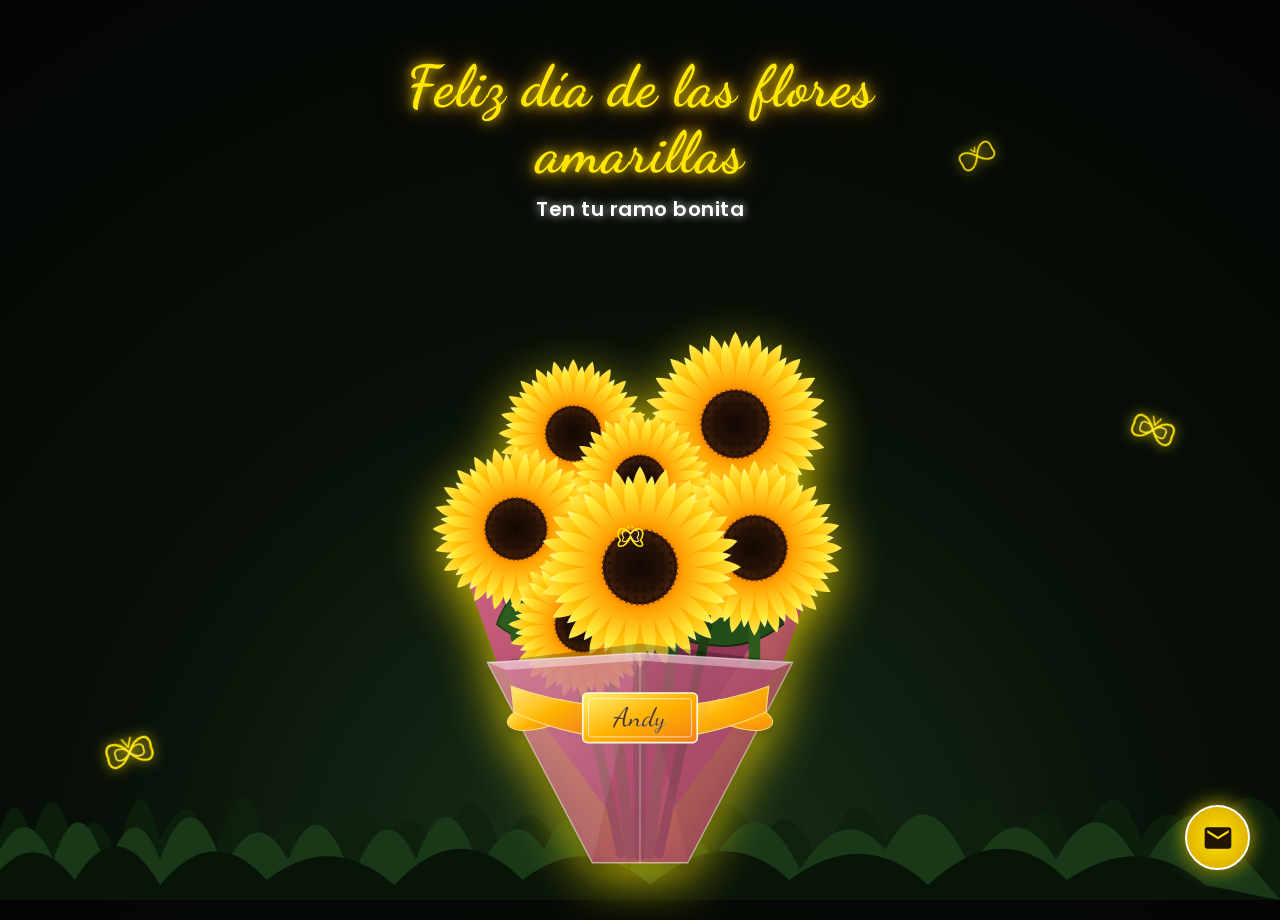
==== index.html @ 024194d2 "Add files via upload" ====
<!DOCTYPE html>
<html lang="es">
<head>
    <meta charset="UTF-8">
    <meta name="viewport" content="width=device-width, initial-scale=1.0">
    <title>Feliz Día de las Flores Amarillas</title>
    <!-- Fonts -->
    <link rel="preconnect" href="https://fonts.googleapis.com">
    <link rel="preconnect" href="https://fonts.gstatic.com" crossorigin>
    <link href="https://fonts.googleapis.com/css2?family=Dancing+Script:wght@700&family=Poppins:wght@400;600;700&display=swap" rel="stylesheet">
    
    <style>
        * {
            margin: 0;
            padding: 0;
            box-sizing: border-box;
        }

        body {
            background: radial-gradient(circle at 50% 100%, #1a331a 0%, #081008 50%, #030503 100%);
            color: white;
            font-family: 'Poppins', sans-serif;
            height: 100vh;
            width: 100vw;
            overflow: hidden;
            display: flex;
            flex-direction: column;
            align-items: center;
            position: relative;
        }

        #stars-container {
            position: absolute;
            top: 0;
            left: 0;
            width: 100%;
            height: 100%;
            z-index: 0;
            pointer-events: none;
        }

        .star {
            position: absolute;
            background-color: #fffbcf;
            border-radius: 50%;
            opacity: 0;
            animation: twinkle var(--duration) ease-in-out infinite;
            animation-delay: var(--delay);
        }

        @keyframes twinkle {
            0%, 100% { opacity: 0; transform: scale(0.4); }
            50% { opacity: 0.9; transform: scale(1.3); box-shadow: 0 0 8px #ffee55; }
        }

        .text-container {
            z-index: 20;
            text-align: center;
            margin-top: 6vh;
            pointer-events: none;
            animation: fadeInDown 1.5s cubic-bezier(0.16, 1, 0.3, 1) forwards;
        }

        .main-title {
            font-family: 'Dancing Script', cursive;
            font-size: 3.6rem;
            color: #ffe600;
            text-shadow: 
                0 0 10px rgba(255, 230, 0, 0.8),
                0 0 20px rgba(255, 193, 7, 0.6),
                0 0 35px rgba(255, 152, 0, 0.5);
            line-height: 1.15;
            margin-bottom: 8px;
            letter-spacing: 1px;
        }

        .subtitle {
            font-size: 1.25rem;
            color: #ffffff;
            font-weight: 600;
            letter-spacing: 0.5px;
            text-shadow: 0 0 8px rgba(255, 255, 255, 0.8), 0 2px 4px rgba(0, 0, 0, 0.8);
        }

        @keyframes fadeInDown {
            from { opacity: 0; transform: translateY(-30px); }
            to { opacity: 1; transform: translateY(0); }
        }

        /* Contenedor que hace emerger el ramo desde abajo */
        .bouquet-emergence-wrapper {
            position: absolute;
            bottom: -20px;
            left: 50%;
            transform: translateX(-50%) translateY(100%);
            z-index: 10;
            animation: growFromBottom 2.2s cubic-bezier(0.17, 0.89, 0.32, 1.1) 0.3s forwards;
            transform-origin: bottom center;
        }

        /* Contenedor interno que aplica el movimiento oscilante de viento */
        .bouquet-sway-wrapper {
            transform-origin: bottom center;
            animation: swayMotion 4.5s ease-in-out infinite alternate;
            animation-delay: 2.5s;
        }

        @keyframes growFromBottom {
            0% {
                transform: translateX(-50%) translateY(110%) scale(0.6);
                opacity: 0;
            }
            100% {
                transform: translateX(-50%) translateY(0) scale(1);
                opacity: 1;
            }
        }

        @keyframes swayMotion {
            0% { transform: rotate(-3.5deg) translateX(-5px); }
            50% { transform: rotate(1deg); }
            100% { transform: rotate(3.5deg) translateX(5px); }
        }

        .bouquet-svg {
            width: 480px;
            height: 620px;
            max-width: 95vw;
            max-height: 70vh;
            display: block;
            filter: drop-shadow(0 15px 25px rgba(255, 230, 0, 0.8));
        }

        .butterfly-glow {
            position: absolute;
            z-index: 15;
            pointer-events: none;
            filter: drop-shadow(0 0 6px #ffe600);
            animation: floatButterfly 5s ease-in-out infinite alternate;
        }

        .butterfly-left-bottom {
            bottom: 120px;
            left: 8vw;
            width: 55px;
            height: 55px;
            transform: rotate(-15deg);
        }

        .butterfly-right-middle {
            top: 45%;
            right: 8vw;
            width: 50px;
            height: 50px;
            transform: rotate(20deg);
            animation-delay: -2s;
        }

        .butterfly-top-right {
            top: 15%;
            right: 22vw;
            width: 42px;
            height: 42px;
            transform: rotate(-30deg);
            animation-delay: -3.5s;
        }

        @keyframes floatButterfly {
            0% { transform: translateY(0) rotate(-10deg) scale(1); }
            100% { transform: translateY(-18px) rotate(10deg) scale(1.08); }
        }

        .grass-container {
            position: absolute;
            bottom: 0;
            left: 0;
            width: 100%;
            height: 180px;
            z-index: 2;
            pointer-events: none;
        }

        .action-btn-container {
            position: absolute;
            bottom: 30px;
            right: 30px;
            z-index: 30;
        }

        .envelope-btn {
            width: 65px;
            height: 65px;
            border-radius: 50%;
            background: radial-gradient(circle, #ffe600 0%, #d4a000 100%);
            border: 2px solid #ffffff;
            box-shadow: 0 0 20px rgba(255, 230, 0, 0.8), 0 4px 10px rgba(0,0,0,0.5);
            display: flex;
            align-items: center;
            justify-content: center;
            cursor: pointer;
            transition: all 0.3s cubic-bezier(0.175, 0.885, 0.32, 1.275);
            outline: none;
        }

        .envelope-btn:hover {
            transform: scale(1.12) rotate(5deg);
            box-shadow: 0 0 30px rgba(255, 230, 0, 1), 0 6px 15px rgba(0,0,0,0.6);
        }

        .envelope-btn svg {
            width: 32px;
            height: 32px;
            fill: #221500;
        }

        /* Cinta frontal del ramo */
        #front-wrapper {
            filter: drop-shadow(0 5px 5px rgba(0, 0, 0, 0.22));
        }

        .modal-overlay {
            position: fixed;
            top: 0;
            left: 0;
            width: 100vw;
            height: 100vh;
            background: rgba(0, 0, 0, 0.75);
            backdrop-filter: blur(5px);
            z-index: 100;
            display: flex;
            align-items: center;
            justify-content: center;
            opacity: 0;
            pointer-events: none;
            transition: opacity 0.4s ease;
        }

        .modal-overlay.active {
            opacity: 1;
            pointer-events: auto;
        }

        .modal-card {
            background: linear-gradient(135deg, #1f2d1f 0%, #0d170d 100%);
            border: 2px solid #ffe600;
            border-radius: 20px;
            padding: 30px;
            max-width: 88vw;
            width: 380px;
            text-align: center;
            box-shadow: 0 0 30px rgba(255, 230, 0, 0.4);
            transform: scale(0.8);
            transition: transform 0.4s cubic-bezier(0.175, 0.885, 0.32, 1.275);
        }

        .modal-overlay.active .modal-card {
            transform: scale(1);
        }

        .modal-card h2 {
            font-family: 'Dancing Script', cursive;
            color: #ffe600;
            font-size: 2.2rem;
            margin-bottom: 12px;
        }

        .modal-card p {
            color: #f0f0f0;
            font-size: 0.95rem;
            line-height: 1.6;
            margin-bottom: 20px;
        }

        .modal-close-btn {
            background: #ffe600;
            color: #1a1a00;
            border: none;
            padding: 10px 24px;
            font-weight: 700;
            border-radius: 25px;
            cursor: pointer;
            font-family: 'Poppins', sans-serif;
            transition: background 0.2s;
        }

        .modal-close-btn:hover {
            background: #fff;
        }

        /* Adaptación a pantallas pequeñas */
        @media (max-width: 480px) {
            .main-title { font-size: 2.7rem; }
            .subtitle { font-size: 1.05rem; }
            .bouquet-svg { width: 360px; height: 500px; }
            .action-btn-container { bottom: 20px; right: 20px; }
            #front-wrapper text { font-size: 26px; }
            .envelope-btn { width: 55px; height: 55px; }
            .envelope-btn svg { width: 26px; height: 26px; }
        }
    </style>
</head>
<body>

    <!-- Fondo de Estrellas -->
    <div id="stars-container"></div>

    <!-- Título Principal -->
    <div class="text-container">
        <h1 class="main-title">Feliz día de las flores<br>amarillas</h1>
        <p class="subtitle">Ten tu ramo bonita</p>
    </div>

    <!-- Mariposas flotantes en pantalla -->
    <svg class="butterfly-glow butterfly-left-bottom" viewBox="0 0 50 50">
        <path d="M25 25 C15 10 2 12 5 25 C2 38 15 40 25 25 C35 10 48 12 45 25 C48 38 35 40 25 25 Z" fill="none" stroke="#ffe600" stroke-width="2"/>
        <path d="M25 25 C20 18 10 18 12 25 C10 32 20 32 25 25 C30 18 40 18 38 25 C40 32 30 32 25 25 Z" fill="none" stroke="#ffeb3b" stroke-width="1.5"/>
        <line x1="25" y1="20" x2="21" y2="12" stroke="#ffe600" stroke-width="1.5" stroke-linecap="round"/>
        <line x1="25" y1="20" x2="29" y2="12" stroke="#ffe600" stroke-width="1.5" stroke-linecap="round"/>
    </svg>

    <svg class="butterfly-glow butterfly-right-middle" viewBox="0 0 50 50">
        <path d="M25 25 C15 10 2 12 5 25 C2 38 15 40 25 25 C35 10 48 12 45 25 C48 38 35 40 25 25 Z" fill="none" stroke="#ffe600" stroke-width="2"/>
        <path d="M25 25 C20 18 10 18 12 25 C10 32 20 32 25 25 C30 18 40 18 38 25 C40 32 30 32 25 25 Z" fill="none" stroke="#ffeb3b" stroke-width="1.5"/>
        <line x1="25" y1="20" x2="21" y2="12" stroke="#ffe600" stroke-width="1.5" stroke-linecap="round"/>
        <line x1="25" y1="20" x2="29" y2="12" stroke="#ffe600" stroke-width="1.5" stroke-linecap="round"/>
    </svg>

    <svg class="butterfly-glow butterfly-top-right" viewBox="0 0 50 50">
        <path d="M25 25 C15 10 2 12 5 25 C2 38 15 40 25 25 C35 10 48 12 45 25 C48 38 35 40 25 25 Z" fill="none" stroke="#ffe600" stroke-width="2"/>
        <line x1="25" y1="20" x2="22" y2="14" stroke="#ffe600" stroke-width="1.5"/>
        <line x1="25" y1="20" x2="28" y2="14" stroke="#ffe600" stroke-width="1.5"/>
    </svg>

    <!-- Pasto/Césped en la base inferior -->
    <div class="grass-container">
        <svg width="100%" height="100%" viewBox="0 0 1200 180" preserveAspectRatio="none">
            <path d="M0,180 L0,110 Q15,60 30,120 Q50,40 70,130 Q90,70 110,140 Q130,30 150,120 Q180,50 200,140 Q230,20 250,130 Q280,60 300,150 Q330,40 360,120 Q390,70 410,140 Q440,30 470,130 Q500,50 530,150 Q560,20 590,120 Q620,60 650,140 Q680,30 710,130 Q740,60 770,150 Q800,40 830,120 Q860,70 890,140 Q920,20 950,130 Q980,50 1010,140 Q1040,30 1070,120 Q1100,60 1130,140 Q1160,40 1200,100 L1200,180 Z" fill="#0d210d" opacity="0.8"/>
            <path d="M0,180 L0,130 Q25,80 50,140 Q75,60 100,150 Q125,70 150,140 Q180,50 210,150 Q240,80 270,140 Q300,60 330,160 Q360,70 390,140 Q420,50 450,150 Q480,80 510,130 Q550,40 590,150 Q630,70 670,140 Q710,60 750,150 Q790,80 830,130 Q870,50 910,150 Q950,70 990,140 Q1030,60 1070,150 Q1120,50 1160,130 L1200,180 Z" fill="#183818"/>
            <path d="M0,180 L0,150 Q35,110 70,160 Q110,90 150,165 Q200,100 250,160 Q310,110 370,165 Q430,95 490,160 Q550,110 610,165 Q680,100 740,160 Q810,105 870,165 Q940,95 1000,160 Q1070,110 1130,165 L1200,180 Z" fill="#091409"/>
        </svg>
    </div>

    <!-- Ramo de Flores Principal -->
    <div class="bouquet-emergence-wrapper">
        <div class="bouquet-sway-wrapper">
            <svg class="bouquet-svg" viewBox="0 0 500 650">
                <defs>
                    <!-- Gradiente para Pétalos de Girasol -->
                    <linearGradient id="petalGrad1" x1="0%" y1="100%" x2="0%" y2="0%">
                        <stop offset="0%" stop-color="#E66100"/>
                        <stop offset="25%" stop-color="#FF8C00"/>
                        <stop offset="65%" stop-color="#FFC107"/>
                        <stop offset="100%" stop-color="#FFEE55"/>
                    </linearGradient>

                    <linearGradient id="petalGrad2" x1="0%" y1="100%" x2="0%" y2="0%">
                        <stop offset="0%" stop-color="#D84315"/>
                        <stop offset="30%" stop-color="#FFA000"/>
                        <stop offset="85%" stop-color="#FFEB3B"/>
                        <stop offset="100%" stop-color="#FFF59D"/>
                    </linearGradient>

                    <!-- Textura/Gradiente del Centro Oscuro -->
                    <radialGradient id="centerGrad" cx="50%" cy="50%" r="50%">
                        <stop offset="0%" stop-color="#120803"/>
                        <stop offset="65%" stop-color="#261206"/>
                        <stop offset="88%" stop-color="#3d1e0a"/>
                        <stop offset="100%" stop-color="#1f0d04"/>
                    </radialGradient>

                    <!-- Patrón de puntos concéntricos para el centro del Girasol -->
                    <pattern id="centerPattern" x="0" y="0" width="8" height="8" patternUnits="userSpaceOnUse">
                        <circle cx="4" cy="4" r="1.5" fill="#0a0401" opacity="0.8"/>
                        <circle cx="4" cy="4" r="0.7" fill="#5c3317" opacity="0.6"/>
                    </pattern>

                    <!-- Gradiente de Papel Rosado Trasero -->
                    <linearGradient id="backPaperGrad" x1="0%" y1="0%" x2="100%" y2="100%">
                        <stop offset="0%" stop-color="#d6688d"/>
                        <stop offset="50%" stop-color="#b84d72"/>
                        <stop offset="100%" stop-color="#8a3050"/>
                    </linearGradient>

                    <!-- Gradiente de Envoltorio Cristalino Rosado Transparente -->
                    <linearGradient id="frontGlassGrad" x1="0%" y1="0%" x2="100%" y2="100%">
                        <stop offset="0%" stop-color="rgba(240, 140, 170, 0.72)"/>
                        <stop offset="50%" stop-color="rgba(220, 100, 140, 0.65)"/>
                        <stop offset="100%" stop-color="rgba(190, 70, 110, 0.78)"/>
                    </linearGradient>

                    <!-- Gradiente Dorado para Adornos -->
                    <linearGradient id="goldGrad" x1="0%" y1="0%" x2="100%" y2="100%">
                        <stop offset="0%" stop-color="#FFF176"/>
                        <stop offset="50%" stop-color="#FFB300"/>
                        <stop offset="100%" stop-color="#F57F17"/>
                    </linearGradient>

                    <!-- DEFINICIÓN DE UN GIRASOL COMPLETO -->
                    <g id="sunflower-single">
                        <!-- Tallo verde base -->
                        <path d="M0,0 L0,120" stroke="#2e5a1c" stroke-width="12" stroke-linecap="round"/>
                        
                        <!-- Capa 1: Pétalos Traseros (Naranja/Amarillo) -->
                        <g>
                            <!-- 24 Pétalos puntiagudos exteriores -->
                            <path d="M0,-22 C-9,-40 -12,-75 0,-92 C12,-75 9,-40 0,-22 Z" fill="url(#petalGrad1)"/>
                            <path d="M0,-22 C-9,-40 -12,-75 0,-92 C12,-75 9,-40 0,-22 Z" fill="url(#petalGrad1)" transform="rotate(15)"/>
                            <path d="M0,-22 C-9,-40 -12,-75 0,-92 C12,-75 9,-40 0,-22 Z" fill="url(#petalGrad1)" transform="rotate(30)"/>
                            <path d="M0,-22 C-9,-40 -12,-75 0,-92 C12,-75 9,-40 0,-22 Z" fill="url(#petalGrad1)" transform="rotate(45)"/>
                            <path d="M0,-22 C-9,-40 -12,-75 0,-92 C12,-75 9,-40 0,-22 Z" fill="url(#petalGrad1)" transform="rotate(60)"/>
                            <path d="M0,-22 C-9,-40 -12,-75 0,-92 C12,-75 9,-40 0,-22 Z" fill="url(#petalGrad1)" transform="rotate(75)"/>
                            <path d="M0,-22 C-9,-40 -12,-75 0,-92 C12,-75 9,-40 0,-22 Z" fill="url(#petalGrad1)" transform="rotate(90)"/>
                            <path d="M0,-22 C-9,-40 -12,-75 0,-92 C12,-75 9,-40 0,-22 Z" fill="url(#petalGrad1)" transform="rotate(105)"/>
                            <path d="M0,-22 C-9,-40 -12,-75 0,-92 C12,-75 9,-40 0,-22 Z" fill="url(#petalGrad1)" transform="rotate(120)"/>
                            <path d="M0,-22 C-9,-40 -12,-75 0,-92 C12,-75 9,-40 0,-22 Z" fill="url(#petalGrad1)" transform="rotate(135)"/>
                            <path d="M0,-22 C-9,-40 -12,-75 0,-92 C12,-75 9,-40 0,-22 Z" fill="url(#petalGrad1)" transform="rotate(150)"/>
                            <path d="M0,-22 C-9,-40 -12,-75 0,-92 C12,-75 9,-40 0,-22 Z" fill="url(#petalGrad1)" transform="rotate(165)"/>
                            <path d="M0,-22 C-9,-40 -12,-75 0,-92 C12,-75 9,-40 0,-22 Z" fill="url(#petalGrad1)" transform="rotate(180)"/>
                            <path d="M0,-22 C-9,-40 -12,-75 0,-92 C12,-75 9,-40 0,-22 Z" fill="url(#petalGrad1)" transform="rotate(195)"/>
                            <path d="M0,-22 C-9,-40 -12,-75 0,-92 C12,-75 9,-40 0,-22 Z" fill="url(#petalGrad1)" transform="rotate(210)"/>
                            <path d="M0,-22 C-9,-40 -12,-75 0,-92 C12,-75 9,-40 0,-22 Z" fill="url(#petalGrad1)" transform="rotate(225)"/>
                            <path d="M0,-22 C-9,-40 -12,-75 0,-92 C12,-75 9,-40 0,-22 Z" fill="url(#petalGrad1)" transform="rotate(240)"/>
                            <path d="M0,-22 C-9,-40 -12,-75 0,-92 C12,-75 9,-40 0,-22 Z" fill="url(#petalGrad1)" transform="rotate(255)"/>
                            <path d="M0,-22 C-9,-40 -12,-75 0,-92 C12,-75 9,-40 0,-22 Z" fill="url(#petalGrad1)" transform="rotate(270)"/>
                            <path d="M0,-22 C-9,-40 -12,-75 0,-92 C12,-75 9,-40 0,-22 Z" fill="url(#petalGrad1)" transform="rotate(285)"/>
                            <path d="M0,-22 C-9,-40 -12,-75 0,-92 C12,-75 9,-40 0,-22 Z" fill="url(#petalGrad1)" transform="rotate(300)"/>
                            <path d="M0,-22 C-9,-40 -12,-75 0,-92 C12,-75 9,-40 0,-22 Z" fill="url(#petalGrad1)" transform="rotate(315)"/>
                            <path d="M0,-22 C-9,-40 -12,-75 0,-92 C12,-75 9,-40 0,-22 Z" fill="url(#petalGrad1)" transform="rotate(330)"/>
                            <path d="M0,-22 C-9,-40 -12,-75 0,-92 C12,-75 9,-40 0,-22 Z" fill="url(#petalGrad1)" transform="rotate(345)"/>
                        </g>

                        <!-- Capa 2: Pétalos Delanteros Intercalados (Amarillo más brillante) -->
                        <g>
                            <path d="M0,-20 C-7,-35 -10,-68 0,-84 C10,-68 7,-35 0,-20 Z" fill="url(#petalGrad2)" transform="rotate(7.5)"/>
                            <path d="M0,-20 C-7,-35 -10,-68 0,-84 C10,-68 7,-35 0,-20 Z" fill="url(#petalGrad2)" transform="rotate(22.5)"/>
                            <path d="M0,-20 C-7,-35 -10,-68 0,-84 C10,-68 7,-35 0,-20 Z" fill="url(#petalGrad2)" transform="rotate(37.5)"/>
                            <path d="M0,-20 C-7,-35 -10,-68 0,-84 C10,-68 7,-35 0,-20 Z" fill="url(#petalGrad2)" transform="rotate(52.5)"/>
                            <path d="M0,-20 C-7,-35 -10,-68 0,-84 C10,-68 7,-35 0,-20 Z" fill="url(#petalGrad2)" transform="rotate(67.5)"/>
                            <path d="M0,-20 C-7,-35 -10,-68 0,-84 C10,-68 7,-35 0,-20 Z" fill="url(#petalGrad2)" transform="rotate(82.5)"/>
                            <path d="M0,-20 C-7,-35 -10,-68 0,-84 C10,-68 7,-35 0,-20 Z" fill="url(#petalGrad2)" transform="rotate(97.5)"/>
                            <path d="M0,-20 C-7,-35 -10,-68 0,-84 C10,-68 7,-35 0,-20 Z" fill="url(#petalGrad2)" transform="rotate(112.5)"/>
                            <path d="M0,-20 C-7,-35 -10,-68 0,-84 C10,-68 7,-35 0,-20 Z" fill="url(#petalGrad2)" transform="rotate(127.5)"/>
                            <path d="M0,-20 C-7,-35 -10,-68 0,-84 C10,-68 7,-35 0,-20 Z" fill="url(#petalGrad2)" transform="rotate(142.5)"/>
                            <path d="M0,-20 C-7,-35 -10,-68 0,-84 C10,-68 7,-35 0,-20 Z" fill="url(#petalGrad2)" transform="rotate(157.5)"/>
                            <path d="M0,-20 C-7,-35 -10,-68 0,-84 C10,-68 7,-35 0,-20 Z" fill="url(#petalGrad2)" transform="rotate(172.5)"/>
                            <path d="M0,-20 C-7,-35 -10,-68 0,-84 C10,-68 7,-35 0,-20 Z" fill="url(#petalGrad2)" transform="rotate(187.5)"/>
                            <path d="M0,-20 C-7,-35 -10,-68 0,-84 C10,-68 7,-35 0,-20 Z" fill="url(#petalGrad2)" transform="rotate(202.5)"/>
                            <path d="M0,-20 C-7,-35 -10,-68 0,-84 C10,-68 7,-35 0,-20 Z" fill="url(#petalGrad2)" transform="rotate(217.5)"/>
                            <path d="M0,-20 C-7,-35 -10,-68 0,-84 C10,-68 7,-35 0,-20 Z" fill="url(#petalGrad2)" transform="rotate(232.5)"/>
                            <path d="M0,-20 C-7,-35 -10,-68 0,-84 C10,-68 7,-35 0,-20 Z" fill="url(#petalGrad2)" transform="rotate(247.5)"/>
                            <path d="M0,-20 C-7,-35 -10,-68 0,-84 C10,-68 7,-35 0,-20 Z" fill="url(#petalGrad2)" transform="rotate(262.5)"/>
                            <path d="M0,-20 C-7,-35 -10,-68 0,-84 C10,-68 7,-35 0,-20 Z" fill="url(#petalGrad2)" transform="rotate(277.5)"/>
                            <path d="M0,-20 C-7,-35 -10,-68 0,-84 C10,-68 7,-35 0,-20 Z" fill="url(#petalGrad2)" transform="rotate(292.5)"/>
                            <path d="M0,-20 C-7,-35 -10,-68 0,-84 C10,-68 7,-35 0,-20 Z" fill="url(#petalGrad2)" transform="rotate(307.5)"/>
                            <path d="M0,-20 C-7,-35 -10,-68 0,-84 C10,-68 7,-35 0,-20 Z" fill="url(#petalGrad2)" transform="rotate(322.5)"/>
                            <path d="M0,-20 C-7,-35 -10,-68 0,-84 C10,-68 7,-35 0,-20 Z" fill="url(#petalGrad2)" transform="rotate(337.5)"/>
                            <path d="M0,-20 C-7,-35 -10,-68 0,-84 C10,-68 7,-35 0,-20 Z" fill="url(#petalGrad2)" transform="rotate(352.5)"/>
                        </g>

                        <!-- Capa 3: Centro Oscuro del Girasol -->
                        <circle cx="0" cy="0" r="34" fill="url(#centerGrad)"/>
                        <circle cx="0" cy="0" r="33" fill="url(#centerPattern)"/>
                        <circle cx="0" cy="0" r="34" fill="none" stroke="#5c2e0b" stroke-width="2" stroke-dasharray="2,3"/>
                    </g>
                </defs>

                <!-- 1. PAPEL DE ENVOLTORIO TRASERO (Puntas Rosa/Púrpura) -->
                <g id="back-paper">
                    <polygon points="250,220 50,240 100,380 250,580" fill="url(#backPaperGrad)" opacity="0.95"/>
                    <polygon points="250,220 450,240 400,380 250,580" fill="url(#backPaperGrad)" opacity="0.85"/>
                    <polygon points="250,180 150,150 70,260 250,550" fill="#a84467"/>
                    <polygon points="250,180 350,150 430,260 250,550" fill="#943757"/>
                </g>

                <!-- 2. TALLOS VERDES VISIBLES Detrás de las Flores -->
                <g id="stems-and-leaves">
                    <!-- Hojas verdes grandes -->
                    <path d="M180,320 Q120,280 100,340 Q150,380 220,350 Z" fill="#2d5e20" stroke="#1d4213" stroke-width="2"/>
                    <path d="M320,320 Q380,280 400,340 Q350,380 280,350 Z" fill="#244d1a" stroke="#132e0e" stroke-width="2"/>
                    <path d="M250,280 Q180,220 150,280 Q210,320 250,310 Z" fill="#387029"/>
                    <path d="M250,280 Q320,220 350,280 Q290,320 250,310 Z" fill="#2f6122"/>

                    <!-- Tallos agrupados que bajan -->
                    <path d="M160,250 L230,580" stroke="#2a521a" stroke-width="10" stroke-linecap="round"/>
                    <path d="M200,220 L240,580" stroke="#366623" stroke-width="12" stroke-linecap="round"/>
                    <path d="M250,200 L250,580" stroke="#234515" stroke-width="14" stroke-linecap="round"/>
                    <path d="M300,220 L260,580" stroke="#366623" stroke-width="12" stroke-linecap="round"/>
                    <path d="M340,250 L270,580" stroke="#1e3d12" stroke-width="10" stroke-linecap="round"/>
                </g>

                <!-- 3. GRUPO DE GIRASOLES (Posiciones exactas según imagen de referencia) -->
                <g id="sunflowers-group">
                    <!-- Girasol Superior Izquierda -->
                    <use href="#sunflower-single" x="180" y="140" transform="scale(0.85)" transform-origin="180 140"/>
                    
                    <!-- Girasol Superior Derecha (Grande) -->
                    <use href="#sunflower-single" x="350" y="130" transform="scale(1.05)" transform-origin="350 130"/>

                    <!-- Girasol Medio Izquierda -->
                    <use href="#sunflower-single" x="120" y="240" transform="scale(0.95)" transform-origin="120 240"/>

                    <!-- Girasol Centro Fondo -->
                    <use href="#sunflower-single" x="250" y="190" transform="scale(0.8)" transform-origin="250 190"/>

                    <!-- Girasol Medio Derecha -->
                    <use href="#sunflower-single" x="370" y="260" transform="scale(1.0)" transform-origin="370 260"/>

                    <!-- Girasol Inferior Izquierda -->
                    <use href="#sunflower-single" x="190" y="340" transform="scale(0.85)" transform-origin="190 340"/>

                    <!-- Girasol PRINCIPAL CENTRO (Destacado en primer plano) -->
                    <g id="center-main-sunflower">
                        <use href="#sunflower-single" x="250" y="280" transform="scale(1.15)" transform-origin="250 280"/>
                        
                        <!-- Mini Mariposa Amarilla posada sobre el girasol central -->
                        <g transform="translate(240, 245) scale(0.7)">
                            <path d="M0,0 C-12,-15 -25,-5 -15,10 C-25,20 -10,25 0,5 C10,25 25,20 15,10 C25,-5 12,-15 0,0 Z" fill="none" stroke="#ffe600" stroke-width="2.5"/>
                            <path d="M0,0 C-8,-10 -16,-3 -10,6 C-16,13 -6,16 0,3 C6,16 16,13 10,6 C16,-3 8,-10 0,0 Z" fill="none" stroke="#fff176" stroke-width="1.5"/>
                            <circle cx="-3" cy="-10" r="1.5" fill="#ffe600"/>
                            <circle cx="3" cy="-10" r="1.5" fill="#ffe600"/>
                        </g>
                    </g>
                </g>

                <!-- 4. ENVOLTORIO FRONTAL SEMI-TRANSPARENTE (Estilo Diamante Rosa Cristal) -->
                <g id="front-wrapper">
                    <!-- Sombra ligera bajo el envoltorio -->
                    <polygon points="250,360 410,380 300,590 200,590 90,380" fill="rgba(0,0,0,0.25)"/>

                    <!-- Polígono Rosa Transparente Principal -->
                    <polygon points="250,370 410,380 300,590 200,590 90,380" 
                             fill="url(#frontGlassGrad)" 
                             stroke="rgba(255, 255, 255, 0.5)" 
                             stroke-width="1.5"/>

                    <!-- Pliegues / Facetas geométricas cristalinas -->
                    <polygon points="250,370 90,380 200,590" fill="rgba(255, 255, 255, 0.08)"/>
                    <polygon points="250,370 410,380 300,590" fill="rgba(0, 0, 0, 0.06)"/>
                    <line x1="250" y1="370" x2="250" y2="590" stroke="rgba(255,255,255,0.3)" stroke-width="1.5"/>

                    <!-- Brillo de borde superior -->
                    <polygon points="90,380 250,370 410,380 390,388 250,378 110,388" fill="rgba(255, 255, 255, 0.4)"/>

                    <!-- Aletas/Pestañas Doradas Laterales (Como en la imagen de referencia) -->
                    <!-- Aleta Izquierda -->
                    <ellipse cx="145" cy="435" rx="35" ry="14" fill="url(#goldGrad)" transform="rotate(-15, 145, 435)" stroke="#ffe082" stroke-width="1"/>
                    <!-- Aleta Derecha -->
                    <ellipse cx="355" cy="435" rx="35" ry="14" fill="url(#goldGrad)" transform="rotate(15, 355, 435)" stroke="#ffe082" stroke-width="1"/>

                    <!-- CINTA AMARILLA QUE ENVUELVE EL RAMO -->
                    <!-- Extremos laterales: parecen pasar por detrás del envoltorio -->
                    <path d="M115,405 Q155,420 205,425 L205,458 Q155,450 118,432 Z"
                          fill="url(#goldGrad)" stroke="#ffe082" stroke-width="1.2" opacity="0.95"/>
                    <path d="M385,405 Q345,420 295,425 L295,458 Q345,450 382,432 Z"
                          fill="url(#goldGrad)" stroke="#ffe082" stroke-width="1.2" opacity="0.95"/>

                    <!-- Banda frontal -->
                    <rect x="190" y="412" width="120" height="52" rx="5"
                          fill="url(#goldGrad)" stroke="#fff8e1" stroke-width="1.8"/>
                    <rect x="196" y="418" width="108" height="40" rx="3"
                          fill="none" stroke="rgba(255,255,255,0.65)" stroke-width="1"/>

                    <!-- Nombre sobre la cinta -->
                    <text x="250" y="447"
                          text-anchor="middle"
                          font-family="Dancing Script, cursive"
                          font-size="28"
                          font-weight="700"
                          fill="#5a3200"
                          stroke="rgba(255,255,255,0.35)"
                          stroke-width="0.7">Andy</text>
                </g>
            </svg>
        </div>
    </div>

    <!-- Botón de Sobre Interactivo (Esquina Inferior Derecha) -->
    <div class="action-btn-container">
        <button class="envelope-btn" id="openModalBtn" aria-label="Abrir mensaje">
            <svg viewBox="0 0 24 24">
                <path d="M20 4H4c-1.1 0-1.99.9-1.99 2L2 18c0 1.1.9 2 2 2h16c1.1 0 2-.9 2-2V6c0-1.1-.9-2-2-2zm0 4l-8 5-8-5V6l8 5 8-5v2z"/>
            </svg>
        </button>
    </div>

    <!-- Modal con mensaje especial al hacer clic -->
    <div class="modal-overlay" id="messageModal">
        <div class="modal-card">
            <h2>¡Para Ti! 🌻✨</h2>
            <p>Hoy es un día especial para recordarte lo brillante y hermosa que eres. Que este ramo de flores amarillas llene tu día de luz, sonrisas y mucha alegría. 💛</p>
            <button class="modal-close-btn" id="closeModalBtn">Guardar Ramo</button>
        </div>
    </div>

    <script>
        // 1. Generador dinámico de estrellas parpadeantes en el fondo
        function generateStarrySky() {
            const starsContainer = document.getElementById('stars-container');
            const totalStars = 120;

            for (let i = 0; i < totalStars; i++) {
                const star = document.createElement('div');
                star.classList.add('star');

                // Posiciones y tamaños aleatorios
                const posX = Math.random() * 100;
                const posY = Math.random() * 100;
                const size = Math.random() * 2.5 + 1;

                star.style.left = `${posX}%`;
                star.style.top = `${posY}%`;
                star.style.width = `${size}px`;
                star.style.height = `${size}px`;

                // Animaciones desfasadas para naturalidad
                const duration = Math.random() * 3 + 2;
                const delay = Math.random() * 4;
                star.style.setProperty('--duration', `${duration}s`);
                star.style.setProperty('--delay', `${delay}s`);

                starsContainer.appendChild(star);
            }
        }

        // 2. Control del Modal de Mensaje
        function setupModalEvents() {
            const openBtn = document.getElementById('openModalBtn');
            const closeBtn = document.getElementById('closeModalBtn');
            const modal = document.getElementById('messageModal');

            openBtn.addEventListener('click', () => {
                modal.classList.add('active');
            });

            closeBtn.addEventListener('click', () => {
                modal.classList.remove('active');
            });

            modal.addEventListener('click', (e) => {
                if (e.target === modal) {
                    modal.classList.remove('active');
                }
            });
        }

        // Inicializar cuando el DOM esté listo
        window.addEventListener('DOMContentLoaded', () => {
            generateStarrySky();
            setupModalEvents();
        });
    </script>
</body>
</html>
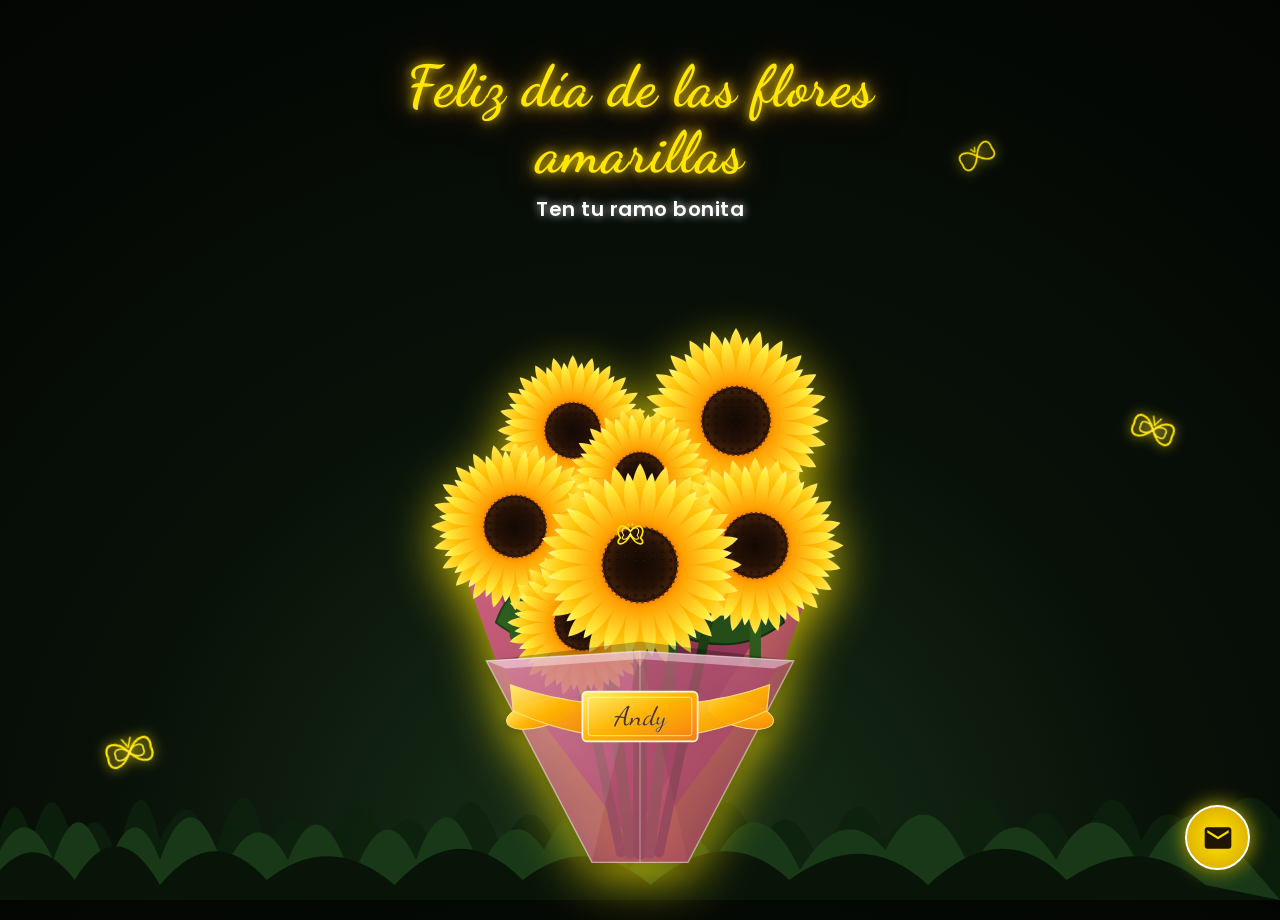
==== commit 18b6a256: "Add files via upload" ====
--- a/index.html
+++ b/index.html
@@ -123,10 +123,10 @@
         }
 
         .bouquet-svg {
-            width: 480px;
-            height: 620px;
-            max-width: 95vw;
-            max-height: 70vh;
+            /* Se adapta automáticamente al ancho Y al alto de la pantalla */
+            width: min(90vw, 55vh, 480px);
+            height: auto;
+            aspect-ratio: 500 / 650;
             display: block;
             filter: drop-shadow(0 15px 25px rgba(255, 230, 0, 0.8));
         }
@@ -287,15 +287,107 @@
             background: #fff;
         }
 
-        /* Adaptación a pantallas pequeñas */
-        @media (max-width: 480px) {
-            .main-title { font-size: 2.7rem; }
-            .subtitle { font-size: 1.05rem; }
-            .bouquet-svg { width: 360px; height: 500px; }
-            .action-btn-container { bottom: 20px; right: 20px; }
-            #front-wrapper text { font-size: 26px; }
-            .envelope-btn { width: 55px; height: 55px; }
-            .envelope-btn svg { width: 26px; height: 26px; }
+        /* Adaptación automática para celulares */
+        @media (max-width: 600px) {
+            body {
+                min-height: 100dvh;
+                height: 100dvh;
+            }
+
+            .text-container {
+                margin-top: clamp(16px, 5vh, 45px);
+                padding: 0 12px;
+            }
+
+            .main-title {
+                font-size: clamp(2rem, 9vw, 2.7rem);
+                line-height: 1.05;
+                margin-bottom: 5px;
+            }
+
+            .subtitle {
+                font-size: clamp(0.82rem, 3.8vw, 1.05rem);
+            }
+
+            .bouquet-emergence-wrapper {
+                bottom: clamp(-18px, -2vh, -5px);
+            }
+
+            .bouquet-svg {
+                width: min(90vw, 55vh, 480px);
+                height: auto;
+            }
+
+            .action-btn-container {
+                bottom: max(14px, env(safe-area-inset-bottom));
+                right: max(14px, env(safe-area-inset-right));
+            }
+
+            #front-wrapper text {
+                font-size: clamp(22px, 5.5vw, 28px);
+            }
+
+            .envelope-btn {
+                width: clamp(50px, 14vw, 60px);
+                height: clamp(50px, 14vw, 60px);
+            }
+
+            .envelope-btn svg {
+                width: clamp(24px, 7vw, 30px);
+                height: clamp(24px, 7vw, 30px);
+            }
+
+            .modal-card {
+                width: min(88vw, 380px);
+                padding: clamp(20px, 6vw, 30px);
+            }
+
+            .modal-card h2 {
+                font-size: clamp(1.8rem, 8vw, 2.2rem);
+            }
+        }
+
+        /* Celulares en horizontal y laptops con poca altura */
+        @media (max-height: 700px) {
+            .text-container {
+                margin-top: 2vh;
+            }
+
+            .main-title {
+                font-size: clamp(1.8rem, 6vh, 3rem);
+            }
+
+            .subtitle {
+                font-size: clamp(0.75rem, 2.4vh, 1rem);
+            }
+
+            .bouquet-svg {
+                width: min(72vw, 58vh, 440px);
+            }
+
+            .grass-container {
+                height: 120px;
+            }
+
+            .action-btn-container {
+                bottom: 12px;
+                right: 12px;
+            }
+        }
+
+        /* Pantallas muy estrechas */
+        @media (max-width: 360px) {
+            .main-title {
+                font-size: 1.85rem;
+            }
+
+            .subtitle {
+                font-size: 0.78rem;
+            }
+
+            .bouquet-svg {
+                width: min(92vw, 52vh, 340px);
+            }
         }
     </style>
 </head>
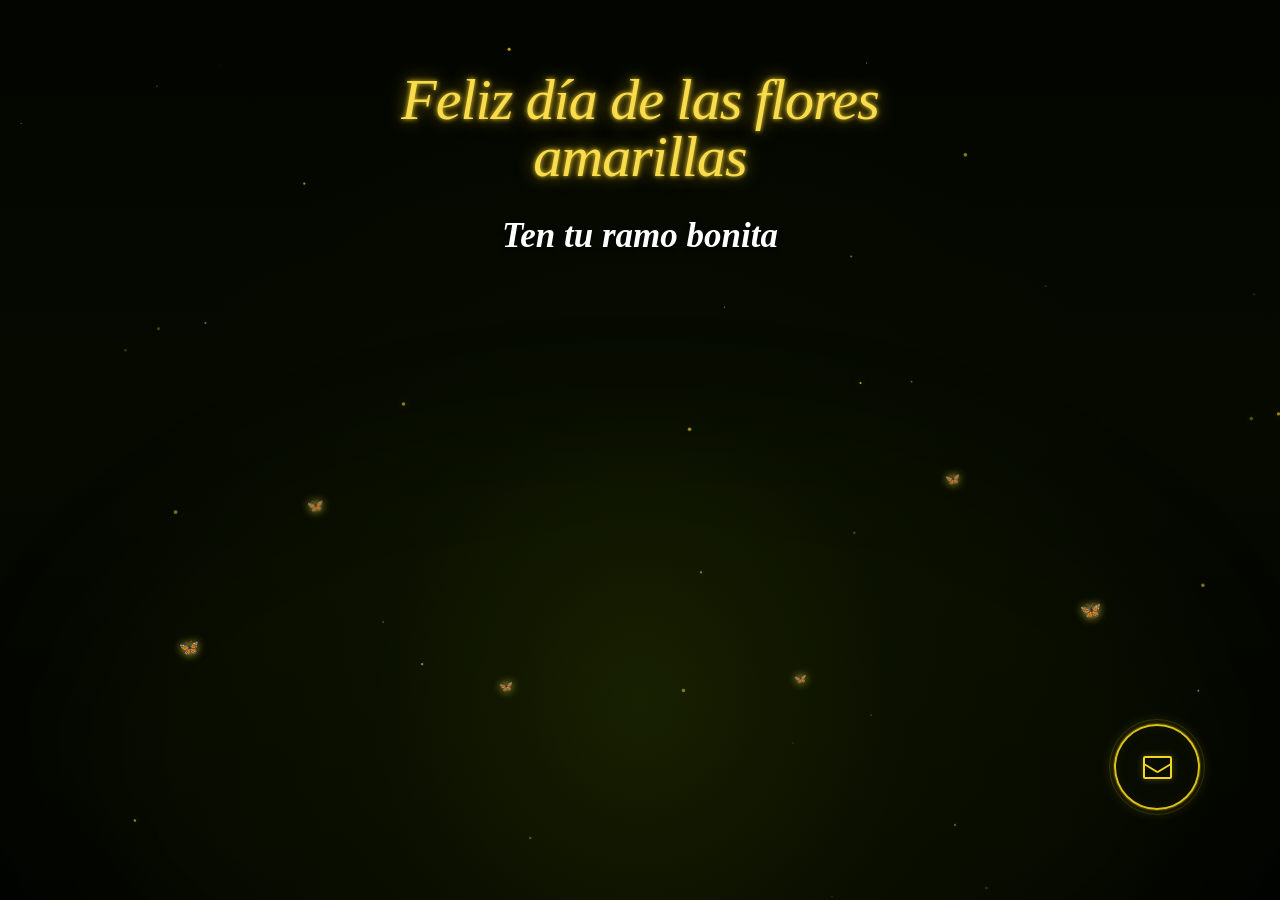
==== commit 00583644: "Add files via upload" ====
--- a/index.html
+++ b/index.html
@@ -1,745 +1,67 @@
 <!DOCTYPE html>
 <html lang="es">
 <head>
-    <meta charset="UTF-8">
-    <meta name="viewport" content="width=device-width, initial-scale=1.0">
-    <title>Feliz Día de las Flores Amarillas</title>
-    <!-- Fonts -->
-    <link rel="preconnect" href="https://fonts.googleapis.com">
-    <link rel="preconnect" href="https://fonts.gstatic.com" crossorigin>
-    <link href="https://fonts.googleapis.com/css2?family=Dancing+Script:wght@700&family=Poppins:wght@400;600;700&display=swap" rel="stylesheet">
-    
-    <style>
-        * {
-            margin: 0;
-            padding: 0;
-            box-sizing: border-box;
-        }
-
-        body {
-            background: radial-gradient(circle at 50% 100%, #1a331a 0%, #081008 50%, #030503 100%);
-            color: white;
-            font-family: 'Poppins', sans-serif;
-            height: 100vh;
-            width: 100vw;
-            overflow: hidden;
-            display: flex;
-            flex-direction: column;
-            align-items: center;
-            position: relative;
-        }
-
-        #stars-container {
-            position: absolute;
-            top: 0;
-            left: 0;
-            width: 100%;
-            height: 100%;
-            z-index: 0;
-            pointer-events: none;
-        }
-
-        .star {
-            position: absolute;
-            background-color: #fffbcf;
-            border-radius: 50%;
-            opacity: 0;
-            animation: twinkle var(--duration) ease-in-out infinite;
-            animation-delay: var(--delay);
-        }
-
-        @keyframes twinkle {
-            0%, 100% { opacity: 0; transform: scale(0.4); }
-            50% { opacity: 0.9; transform: scale(1.3); box-shadow: 0 0 8px #ffee55; }
-        }
-
-        .text-container {
-            z-index: 20;
-            text-align: center;
-            margin-top: 6vh;
-            pointer-events: none;
-            animation: fadeInDown 1.5s cubic-bezier(0.16, 1, 0.3, 1) forwards;
-        }
-
-        .main-title {
-            font-family: 'Dancing Script', cursive;
-            font-size: 3.6rem;
-            color: #ffe600;
-            text-shadow: 
-                0 0 10px rgba(255, 230, 0, 0.8),
-                0 0 20px rgba(255, 193, 7, 0.6),
-                0 0 35px rgba(255, 152, 0, 0.5);
-            line-height: 1.15;
-            margin-bottom: 8px;
-            letter-spacing: 1px;
-        }
-
-        .subtitle {
-            font-size: 1.25rem;
-            color: #ffffff;
-            font-weight: 600;
-            letter-spacing: 0.5px;
-            text-shadow: 0 0 8px rgba(255, 255, 255, 0.8), 0 2px 4px rgba(0, 0, 0, 0.8);
-        }
-
-        @keyframes fadeInDown {
-            from { opacity: 0; transform: translateY(-30px); }
-            to { opacity: 1; transform: translateY(0); }
-        }
-
-        /* Contenedor que hace emerger el ramo desde abajo */
-        .bouquet-emergence-wrapper {
-            position: absolute;
-            bottom: -20px;
-            left: 50%;
-            transform: translateX(-50%) translateY(100%);
-            z-index: 10;
-            animation: growFromBottom 2.2s cubic-bezier(0.17, 0.89, 0.32, 1.1) 0.3s forwards;
-            transform-origin: bottom center;
-        }
-
-        /* Contenedor interno que aplica el movimiento oscilante de viento */
-        .bouquet-sway-wrapper {
-            transform-origin: bottom center;
-            animation: swayMotion 4.5s ease-in-out infinite alternate;
-            animation-delay: 2.5s;
-        }
-
-        @keyframes growFromBottom {
-            0% {
-                transform: translateX(-50%) translateY(110%) scale(0.6);
-                opacity: 0;
-            }
-            100% {
-                transform: translateX(-50%) translateY(0) scale(1);
-                opacity: 1;
-            }
-        }
-
-        @keyframes swayMotion {
-            0% { transform: rotate(-3.5deg) translateX(-5px); }
-            50% { transform: rotate(1deg); }
-            100% { transform: rotate(3.5deg) translateX(5px); }
-        }
-
-        .bouquet-svg {
-            /* Se adapta automáticamente al ancho Y al alto de la pantalla */
-            width: min(90vw, 55vh, 480px);
-            height: auto;
-            aspect-ratio: 500 / 650;
-            display: block;
-            filter: drop-shadow(0 15px 25px rgba(255, 230, 0, 0.8));
-        }
-
-        .butterfly-glow {
-            position: absolute;
-            z-index: 15;
-            pointer-events: none;
-            filter: drop-shadow(0 0 6px #ffe600);
-            animation: floatButterfly 5s ease-in-out infinite alternate;
-        }
-
-        .butterfly-left-bottom {
-            bottom: 120px;
-            left: 8vw;
-            width: 55px;
-            height: 55px;
-            transform: rotate(-15deg);
-        }
-
-        .butterfly-right-middle {
-            top: 45%;
-            right: 8vw;
-            width: 50px;
-            height: 50px;
-            transform: rotate(20deg);
-            animation-delay: -2s;
-        }
-
-        .butterfly-top-right {
-            top: 15%;
-            right: 22vw;
-            width: 42px;
-            height: 42px;
-            transform: rotate(-30deg);
-            animation-delay: -3.5s;
-        }
-
-        @keyframes floatButterfly {
-            0% { transform: translateY(0) rotate(-10deg) scale(1); }
-            100% { transform: translateY(-18px) rotate(10deg) scale(1.08); }
-        }
-
-        .grass-container {
-            position: absolute;
-            bottom: 0;
-            left: 0;
-            width: 100%;
-            height: 180px;
-            z-index: 2;
-            pointer-events: none;
-        }
-
-        .action-btn-container {
-            position: absolute;
-            bottom: 30px;
-            right: 30px;
-            z-index: 30;
-        }
-
-        .envelope-btn {
-            width: 65px;
-            height: 65px;
-            border-radius: 50%;
-            background: radial-gradient(circle, #ffe600 0%, #d4a000 100%);
-            border: 2px solid #ffffff;
-            box-shadow: 0 0 20px rgba(255, 230, 0, 0.8), 0 4px 10px rgba(0,0,0,0.5);
-            display: flex;
-            align-items: center;
-            justify-content: center;
-            cursor: pointer;
-            transition: all 0.3s cubic-bezier(0.175, 0.885, 0.32, 1.275);
-            outline: none;
-        }
-
-        .envelope-btn:hover {
-            transform: scale(1.12) rotate(5deg);
-            box-shadow: 0 0 30px rgba(255, 230, 0, 1), 0 6px 15px rgba(0,0,0,0.6);
-        }
-
-        .envelope-btn svg {
-            width: 32px;
-            height: 32px;
-            fill: #221500;
-        }
-
-        /* Cinta frontal del ramo */
-        #front-wrapper {
-            filter: drop-shadow(0 5px 5px rgba(0, 0, 0, 0.22));
-        }
-
-        .modal-overlay {
-            position: fixed;
-            top: 0;
-            left: 0;
-            width: 100vw;
-            height: 100vh;
-            background: rgba(0, 0, 0, 0.75);
-            backdrop-filter: blur(5px);
-            z-index: 100;
-            display: flex;
-            align-items: center;
-            justify-content: center;
-            opacity: 0;
-            pointer-events: none;
-            transition: opacity 0.4s ease;
-        }
-
-        .modal-overlay.active {
-            opacity: 1;
-            pointer-events: auto;
-        }
-
-        .modal-card {
-            background: linear-gradient(135deg, #1f2d1f 0%, #0d170d 100%);
-            border: 2px solid #ffe600;
-            border-radius: 20px;
-            padding: 30px;
-            max-width: 88vw;
-            width: 380px;
-            text-align: center;
-            box-shadow: 0 0 30px rgba(255, 230, 0, 0.4);
-            transform: scale(0.8);
-            transition: transform 0.4s cubic-bezier(0.175, 0.885, 0.32, 1.275);
-        }
-
-        .modal-overlay.active .modal-card {
-            transform: scale(1);
-        }
-
-        .modal-card h2 {
-            font-family: 'Dancing Script', cursive;
-            color: #ffe600;
-            font-size: 2.2rem;
-            margin-bottom: 12px;
-        }
-
-        .modal-card p {
-            color: #f0f0f0;
-            font-size: 0.95rem;
-            line-height: 1.6;
-            margin-bottom: 20px;
-        }
-
-        .modal-close-btn {
-            background: #ffe600;
-            color: #1a1a00;
-            border: none;
-            padding: 10px 24px;
-            font-weight: 700;
-            border-radius: 25px;
-            cursor: pointer;
-            font-family: 'Poppins', sans-serif;
-            transition: background 0.2s;
-        }
-
-        .modal-close-btn:hover {
-            background: #fff;
-        }
-
-        /* Adaptación automática para celulares */
-        @media (max-width: 600px) {
-            body {
-                min-height: 100dvh;
-                height: 100dvh;
-            }
-
-            .text-container {
-                margin-top: clamp(16px, 5vh, 45px);
-                padding: 0 12px;
-            }
-
-            .main-title {
-                font-size: clamp(2rem, 9vw, 2.7rem);
-                line-height: 1.05;
-                margin-bottom: 5px;
-            }
-
-            .subtitle {
-                font-size: clamp(0.82rem, 3.8vw, 1.05rem);
-            }
-
-            .bouquet-emergence-wrapper {
-                bottom: clamp(-18px, -2vh, -5px);
-            }
-
-            .bouquet-svg {
-                width: min(90vw, 55vh, 480px);
-                height: auto;
-            }
-
-            .action-btn-container {
-                bottom: max(14px, env(safe-area-inset-bottom));
-                right: max(14px, env(safe-area-inset-right));
-            }
-
-            #front-wrapper text {
-                font-size: clamp(22px, 5.5vw, 28px);
-            }
-
-            .envelope-btn {
-                width: clamp(50px, 14vw, 60px);
-                height: clamp(50px, 14vw, 60px);
-            }
-
-            .envelope-btn svg {
-                width: clamp(24px, 7vw, 30px);
-                height: clamp(24px, 7vw, 30px);
-            }
-
-            .modal-card {
-                width: min(88vw, 380px);
-                padding: clamp(20px, 6vw, 30px);
-            }
-
-            .modal-card h2 {
-                font-size: clamp(1.8rem, 8vw, 2.2rem);
-            }
-        }
-
-        /* Celulares en horizontal y laptops con poca altura */
-        @media (max-height: 700px) {
-            .text-container {
-                margin-top: 2vh;
-            }
-
-            .main-title {
-                font-size: clamp(1.8rem, 6vh, 3rem);
-            }
-
-            .subtitle {
-                font-size: clamp(0.75rem, 2.4vh, 1rem);
-            }
-
-            .bouquet-svg {
-                width: min(72vw, 58vh, 440px);
-            }
-
-            .grass-container {
-                height: 120px;
-            }
-
-            .action-btn-container {
-                bottom: 12px;
-                right: 12px;
-            }
-        }
-
-        /* Pantallas muy estrechas */
-        @media (max-width: 360px) {
-            .main-title {
-                font-size: 1.85rem;
-            }
-
-            .subtitle {
-                font-size: 0.78rem;
-            }
-
-            .bouquet-svg {
-                width: min(92vw, 52vh, 340px);
-            }
-        }
-    </style>
+  <meta charset="UTF-8">
+  <meta name="viewport" content="width=device-width, initial-scale=1.0, viewport-fit=cover">
+  <title>Flores amarillas</title>
+  <link rel="stylesheet" href="style.css">
 </head>
 <body>
 
-    <!-- Fondo de Estrellas -->
-    <div id="stars-container"></div>
+  <div class="scene">
+    <canvas id="particles"></canvas>
 
-    <!-- Título Principal -->
-    <div class="text-container">
-        <h1 class="main-title">Feliz día de las flores<br>amarillas</h1>
-        <p class="subtitle">Ten tu ramo bonita</p>
+    <!-- TEXTO DE LA ESCENA -->
+    <header class="texts">
+      <h1>Feliz día de las flores<br>amarillas</h1>
+      <p>Ten tu ramo bonita</p>
+    </header>
+
+    <!-- MARIPOSAS PEQUEÑAS -->
+    <div class="butterflies" aria-hidden="true">
+      <span class="butterfly b1">🦋</span>
+      <span class="butterfly b2">🦋</span>
+      <span class="butterfly b3">🦋</span>
+      <span class="butterfly b4">🦋</span>
+      <span class="butterfly b5">🦋</span>
+      <span class="butterfly b6">🦋</span>
     </div>
 
-    <!-- Mariposas flotantes en pantalla -->
-    <svg class="butterfly-glow butterfly-left-bottom" viewBox="0 0 50 50">
-        <path d="M25 25 C15 10 2 12 5 25 C2 38 15 40 25 25 C35 10 48 12 45 25 C48 38 35 40 25 25 Z" fill="none" stroke="#ffe600" stroke-width="2"/>
-        <path d="M25 25 C20 18 10 18 12 25 C10 32 20 32 25 25 C30 18 40 18 38 25 C40 32 30 32 25 25 Z" fill="none" stroke="#ffeb3b" stroke-width="1.5"/>
-        <line x1="25" y1="20" x2="21" y2="12" stroke="#ffe600" stroke-width="1.5" stroke-linecap="round"/>
-        <line x1="25" y1="20" x2="29" y2="12" stroke="#ffe600" stroke-width="1.5" stroke-linecap="round"/>
-    </svg>
+    <!-- BOTÓN DE MENSAJES -->
+    <button id="messageButton" class="message-button" aria-label="Abrir mensajes">
+      <span class="envelope">
+        <span class="flap"></span>
+      </span>
+    </button>
 
-    <svg class="butterfly-glow butterfly-right-middle" viewBox="0 0 50 50">
-        <path d="M25 25 C15 10 2 12 5 25 C2 38 15 40 25 25 C35 10 48 12 45 25 C48 38 35 40 25 25 Z" fill="none" stroke="#ffe600" stroke-width="2"/>
-        <path d="M25 25 C20 18 10 18 12 25 C10 32 20 32 25 25 C30 18 40 18 38 25 C40 32 30 32 25 25 Z" fill="none" stroke="#ffeb3b" stroke-width="1.5"/>
-        <line x1="25" y1="20" x2="21" y2="12" stroke="#ffe600" stroke-width="1.5" stroke-linecap="round"/>
-        <line x1="25" y1="20" x2="29" y2="12" stroke="#ffe600" stroke-width="1.5" stroke-linecap="round"/>
-    </svg>
+    <!-- VISOR DE LAS 6 FOTOS Y MENSAJES -->
+    <section id="messageViewer" class="message-viewer" aria-hidden="true">
+      <div class="viewer-card">
 
-    <svg class="butterfly-glow butterfly-top-right" viewBox="0 0 50 50">
-        <path d="M25 25 C15 10 2 12 5 25 C2 38 15 40 25 25 C35 10 48 12 45 25 C48 38 35 40 25 25 Z" fill="none" stroke="#ffe600" stroke-width="2"/>
-        <line x1="25" y1="20" x2="22" y2="14" stroke="#ffe600" stroke-width="1.5"/>
-        <line x1="25" y1="20" x2="28" y2="14" stroke="#ffe600" stroke-width="1.5"/>
-    </svg>
+        <button id="closeViewer" class="close-viewer" aria-label="Cerrar">×</button>
 
-    <!-- Pasto/Césped en la base inferior -->
-    <div class="grass-container">
-        <svg width="100%" height="100%" viewBox="0 0 1200 180" preserveAspectRatio="none">
-            <path d="M0,180 L0,110 Q15,60 30,120 Q50,40 70,130 Q90,70 110,140 Q130,30 150,120 Q180,50 200,140 Q230,20 250,130 Q280,60 300,150 Q330,40 360,120 Q390,70 410,140 Q440,30 470,130 Q500,50 530,150 Q560,20 590,120 Q620,60 650,140 Q680,30 710,130 Q740,60 770,150 Q800,40 830,120 Q860,70 890,140 Q920,20 950,130 Q980,50 1010,140 Q1040,30 1070,120 Q1100,60 1130,140 Q1160,40 1200,100 L1200,180 Z" fill="#0d210d" opacity="0.8"/>
-            <path d="M0,180 L0,130 Q25,80 50,140 Q75,60 100,150 Q125,70 150,140 Q180,50 210,150 Q240,80 270,140 Q300,60 330,160 Q360,70 390,140 Q420,50 450,150 Q480,80 510,130 Q550,40 590,150 Q630,70 670,140 Q710,60 750,150 Q790,80 830,130 Q870,50 910,150 Q950,70 990,140 Q1030,60 1070,150 Q1120,50 1160,130 L1200,180 Z" fill="#183818"/>
-            <path d="M0,180 L0,150 Q35,110 70,160 Q110,90 150,165 Q200,100 250,160 Q310,110 370,165 Q430,95 490,160 Q550,110 610,165 Q680,100 740,160 Q810,105 870,165 Q940,95 1000,160 Q1070,110 1130,165 L1200,180 Z" fill="#091409"/>
-        </svg>
-    </div>
+        <div class="photo-box">
+          <img id="photo" src="fotos/foto1.svg" alt="Foto 1">
+        </div>
 
-    <!-- Ramo de Flores Principal -->
-    <div class="bouquet-emergence-wrapper">
-        <div class="bouquet-sway-wrapper">
-            <svg class="bouquet-svg" viewBox="0 0 500 650">
-                <defs>
-                    <!-- Gradiente para Pétalos de Girasol -->
-                    <linearGradient id="petalGrad1" x1="0%" y1="100%" x2="0%" y2="0%">
-                        <stop offset="0%" stop-color="#E66100"/>
-                        <stop offset="25%" stop-color="#FF8C00"/>
-                        <stop offset="65%" stop-color="#FFC107"/>
-                        <stop offset="100%" stop-color="#FFEE55"/>
-                    </linearGradient>
+        <div class="message-box">
+          <h2 id="messageTitle">Para ti 💛</h2>
+          <p id="messageText">
+            Un pequeño detalle para recordarte lo especial que eres.
+          </p>
+        </div>
 
-                    <linearGradient id="petalGrad2" x1="0%" y1="100%" x2="0%" y2="0%">
-                        <stop offset="0%" stop-color="#D84315"/>
-                        <stop offset="30%" stop-color="#FFA000"/>
-                        <stop offset="85%" stop-color="#FFEB3B"/>
-                        <stop offset="100%" stop-color="#FFF59D"/>
-                    </linearGradient>
+        <div class="viewer-bottom">
+          <button id="previous" class="nav-button" aria-label="Foto anterior">‹</button>
 
-                    <!-- Textura/Gradiente del Centro Oscuro -->
-                    <radialGradient id="centerGrad" cx="50%" cy="50%" r="50%">
-                        <stop offset="0%" stop-color="#120803"/>
-                        <stop offset="65%" stop-color="#261206"/>
-                        <stop offset="88%" stop-color="#3d1e0a"/>
-                        <stop offset="100%" stop-color="#1f0d04"/>
-                    </radialGradient>
+          <div id="indicators" class="indicators"></div>
 
-                    <!-- Patrón de puntos concéntricos para el centro del Girasol -->
-                    <pattern id="centerPattern" x="0" y="0" width="8" height="8" patternUnits="userSpaceOnUse">
-                        <circle cx="4" cy="4" r="1.5" fill="#0a0401" opacity="0.8"/>
-                        <circle cx="4" cy="4" r="0.7" fill="#5c3317" opacity="0.6"/>
-                    </pattern>
+          <button id="next" class="nav-button" aria-label="Foto siguiente">›</button>
+        </div>
+      </div>
+    </section>
+  </div>
 
-                    <!-- Gradiente de Papel Rosado Trasero -->
-                    <linearGradient id="backPaperGrad" x1="0%" y1="0%" x2="100%" y2="100%">
-                        <stop offset="0%" stop-color="#d6688d"/>
-                        <stop offset="50%" stop-color="#b84d72"/>
-                        <stop offset="100%" stop-color="#8a3050"/>
-                    </linearGradient>
-
-                    <!-- Gradiente de Envoltorio Cristalino Rosado Transparente -->
-                    <linearGradient id="frontGlassGrad" x1="0%" y1="0%" x2="100%" y2="100%">
-                        <stop offset="0%" stop-color="rgba(240, 140, 170, 0.72)"/>
-                        <stop offset="50%" stop-color="rgba(220, 100, 140, 0.65)"/>
-                        <stop offset="100%" stop-color="rgba(190, 70, 110, 0.78)"/>
-                    </linearGradient>
-
-                    <!-- Gradiente Dorado para Adornos -->
-                    <linearGradient id="goldGrad" x1="0%" y1="0%" x2="100%" y2="100%">
-                        <stop offset="0%" stop-color="#FFF176"/>
-                        <stop offset="50%" stop-color="#FFB300"/>
-                        <stop offset="100%" stop-color="#F57F17"/>
-                    </linearGradient>
-
-                    <!-- DEFINICIÓN DE UN GIRASOL COMPLETO -->
-                    <g id="sunflower-single">
-                        <!-- Tallo verde base -->
-                        <path d="M0,0 L0,120" stroke="#2e5a1c" stroke-width="12" stroke-linecap="round"/>
-                        
-                        <!-- Capa 1: Pétalos Traseros (Naranja/Amarillo) -->
-                        <g>
-                            <!-- 24 Pétalos puntiagudos exteriores -->
-                            <path d="M0,-22 C-9,-40 -12,-75 0,-92 C12,-75 9,-40 0,-22 Z" fill="url(#petalGrad1)"/>
-                            <path d="M0,-22 C-9,-40 -12,-75 0,-92 C12,-75 9,-40 0,-22 Z" fill="url(#petalGrad1)" transform="rotate(15)"/>
-                            <path d="M0,-22 C-9,-40 -12,-75 0,-92 C12,-75 9,-40 0,-22 Z" fill="url(#petalGrad1)" transform="rotate(30)"/>
-                            <path d="M0,-22 C-9,-40 -12,-75 0,-92 C12,-75 9,-40 0,-22 Z" fill="url(#petalGrad1)" transform="rotate(45)"/>
-                            <path d="M0,-22 C-9,-40 -12,-75 0,-92 C12,-75 9,-40 0,-22 Z" fill="url(#petalGrad1)" transform="rotate(60)"/>
-                            <path d="M0,-22 C-9,-40 -12,-75 0,-92 C12,-75 9,-40 0,-22 Z" fill="url(#petalGrad1)" transform="rotate(75)"/>
-                            <path d="M0,-22 C-9,-40 -12,-75 0,-92 C12,-75 9,-40 0,-22 Z" fill="url(#petalGrad1)" transform="rotate(90)"/>
-                            <path d="M0,-22 C-9,-40 -12,-75 0,-92 C12,-75 9,-40 0,-22 Z" fill="url(#petalGrad1)" transform="rotate(105)"/>
-                            <path d="M0,-22 C-9,-40 -12,-75 0,-92 C12,-75 9,-40 0,-22 Z" fill="url(#petalGrad1)" transform="rotate(120)"/>
-                            <path d="M0,-22 C-9,-40 -12,-75 0,-92 C12,-75 9,-40 0,-22 Z" fill="url(#petalGrad1)" transform="rotate(135)"/>
-                            <path d="M0,-22 C-9,-40 -12,-75 0,-92 C12,-75 9,-40 0,-22 Z" fill="url(#petalGrad1)" transform="rotate(150)"/>
-                            <path d="M0,-22 C-9,-40 -12,-75 0,-92 C12,-75 9,-40 0,-22 Z" fill="url(#petalGrad1)" transform="rotate(165)"/>
-                            <path d="M0,-22 C-9,-40 -12,-75 0,-92 C12,-75 9,-40 0,-22 Z" fill="url(#petalGrad1)" transform="rotate(180)"/>
-                            <path d="M0,-22 C-9,-40 -12,-75 0,-92 C12,-75 9,-40 0,-22 Z" fill="url(#petalGrad1)" transform="rotate(195)"/>
-                            <path d="M0,-22 C-9,-40 -12,-75 0,-92 C12,-75 9,-40 0,-22 Z" fill="url(#petalGrad1)" transform="rotate(210)"/>
-                            <path d="M0,-22 C-9,-40 -12,-75 0,-92 C12,-75 9,-40 0,-22 Z" fill="url(#petalGrad1)" transform="rotate(225)"/>
-                            <path d="M0,-22 C-9,-40 -12,-75 0,-92 C12,-75 9,-40 0,-22 Z" fill="url(#petalGrad1)" transform="rotate(240)"/>
-                            <path d="M0,-22 C-9,-40 -12,-75 0,-92 C12,-75 9,-40 0,-22 Z" fill="url(#petalGrad1)" transform="rotate(255)"/>
-                            <path d="M0,-22 C-9,-40 -12,-75 0,-92 C12,-75 9,-40 0,-22 Z" fill="url(#petalGrad1)" transform="rotate(270)"/>
-                            <path d="M0,-22 C-9,-40 -12,-75 0,-92 C12,-75 9,-40 0,-22 Z" fill="url(#petalGrad1)" transform="rotate(285)"/>
-                            <path d="M0,-22 C-9,-40 -12,-75 0,-92 C12,-75 9,-40 0,-22 Z" fill="url(#petalGrad1)" transform="rotate(300)"/>
-                            <path d="M0,-22 C-9,-40 -12,-75 0,-92 C12,-75 9,-40 0,-22 Z" fill="url(#petalGrad1)" transform="rotate(315)"/>
-                            <path d="M0,-22 C-9,-40 -12,-75 0,-92 C12,-75 9,-40 0,-22 Z" fill="url(#petalGrad1)" transform="rotate(330)"/>
-                            <path d="M0,-22 C-9,-40 -12,-75 0,-92 C12,-75 9,-40 0,-22 Z" fill="url(#petalGrad1)" transform="rotate(345)"/>
-                        </g>
-
-                        <!-- Capa 2: Pétalos Delanteros Intercalados (Amarillo más brillante) -->
-                        <g>
-                            <path d="M0,-20 C-7,-35 -10,-68 0,-84 C10,-68 7,-35 0,-20 Z" fill="url(#petalGrad2)" transform="rotate(7.5)"/>
-                            <path d="M0,-20 C-7,-35 -10,-68 0,-84 C10,-68 7,-35 0,-20 Z" fill="url(#petalGrad2)" transform="rotate(22.5)"/>
-                            <path d="M0,-20 C-7,-35 -10,-68 0,-84 C10,-68 7,-35 0,-20 Z" fill="url(#petalGrad2)" transform="rotate(37.5)"/>
-                            <path d="M0,-20 C-7,-35 -10,-68 0,-84 C10,-68 7,-35 0,-20 Z" fill="url(#petalGrad2)" transform="rotate(52.5)"/>
-                            <path d="M0,-20 C-7,-35 -10,-68 0,-84 C10,-68 7,-35 0,-20 Z" fill="url(#petalGrad2)" transform="rotate(67.5)"/>
-                            <path d="M0,-20 C-7,-35 -10,-68 0,-84 C10,-68 7,-35 0,-20 Z" fill="url(#petalGrad2)" transform="rotate(82.5)"/>
-                            <path d="M0,-20 C-7,-35 -10,-68 0,-84 C10,-68 7,-35 0,-20 Z" fill="url(#petalGrad2)" transform="rotate(97.5)"/>
-                            <path d="M0,-20 C-7,-35 -10,-68 0,-84 C10,-68 7,-35 0,-20 Z" fill="url(#petalGrad2)" transform="rotate(112.5)"/>
-                            <path d="M0,-20 C-7,-35 -10,-68 0,-84 C10,-68 7,-35 0,-20 Z" fill="url(#petalGrad2)" transform="rotate(127.5)"/>
-                            <path d="M0,-20 C-7,-35 -10,-68 0,-84 C10,-68 7,-35 0,-20 Z" fill="url(#petalGrad2)" transform="rotate(142.5)"/>
-                            <path d="M0,-20 C-7,-35 -10,-68 0,-84 C10,-68 7,-35 0,-20 Z" fill="url(#petalGrad2)" transform="rotate(157.5)"/>
-                            <path d="M0,-20 C-7,-35 -10,-68 0,-84 C10,-68 7,-35 0,-20 Z" fill="url(#petalGrad2)" transform="rotate(172.5)"/>
-                            <path d="M0,-20 C-7,-35 -10,-68 0,-84 C10,-68 7,-35 0,-20 Z" fill="url(#petalGrad2)" transform="rotate(187.5)"/>
-                            <path d="M0,-20 C-7,-35 -10,-68 0,-84 C10,-68 7,-35 0,-20 Z" fill="url(#petalGrad2)" transform="rotate(202.5)"/>
-                            <path d="M0,-20 C-7,-35 -10,-68 0,-84 C10,-68 7,-35 0,-20 Z" fill="url(#petalGrad2)" transform="rotate(217.5)"/>
-                            <path d="M0,-20 C-7,-35 -10,-68 0,-84 C10,-68 7,-35 0,-20 Z" fill="url(#petalGrad2)" transform="rotate(232.5)"/>
-                            <path d="M0,-20 C-7,-35 -10,-68 0,-84 C10,-68 7,-35 0,-20 Z" fill="url(#petalGrad2)" transform="rotate(247.5)"/>
-                            <path d="M0,-20 C-7,-35 -10,-68 0,-84 C10,-68 7,-35 0,-20 Z" fill="url(#petalGrad2)" transform="rotate(262.5)"/>
-                            <path d="M0,-20 C-7,-35 -10,-68 0,-84 C10,-68 7,-35 0,-20 Z" fill="url(#petalGrad2)" transform="rotate(277.5)"/>
-                            <path d="M0,-20 C-7,-35 -10,-68 0,-84 C10,-68 7,-35 0,-20 Z" fill="url(#petalGrad2)" transform="rotate(292.5)"/>
-                            <path d="M0,-20 C-7,-35 -10,-68 0,-84 C10,-68 7,-35 0,-20 Z" fill="url(#petalGrad2)" transform="rotate(307.5)"/>
-                            <path d="M0,-20 C-7,-35 -10,-68 0,-84 C10,-68 7,-35 0,-20 Z" fill="url(#petalGrad2)" transform="rotate(322.5)"/>
-                            <path d="M0,-20 C-7,-35 -10,-68 0,-84 C10,-68 7,-35 0,-20 Z" fill="url(#petalGrad2)" transform="rotate(337.5)"/>
-                            <path d="M0,-20 C-7,-35 -10,-68 0,-84 C10,-68 7,-35 0,-20 Z" fill="url(#petalGrad2)" transform="rotate(352.5)"/>
-                        </g>
-
-                        <!-- Capa 3: Centro Oscuro del Girasol -->
-                        <circle cx="0" cy="0" r="34" fill="url(#centerGrad)"/>
-                        <circle cx="0" cy="0" r="33" fill="url(#centerPattern)"/>
-                        <circle cx="0" cy="0" r="34" fill="none" stroke="#5c2e0b" stroke-width="2" stroke-dasharray="2,3"/>
-                    </g>
-                </defs>
-
-                <!-- 1. PAPEL DE ENVOLTORIO TRASERO (Puntas Rosa/Púrpura) -->
-                <g id="back-paper">
-                    <polygon points="250,220 50,240 100,380 250,580" fill="url(#backPaperGrad)" opacity="0.95"/>
-                    <polygon points="250,220 450,240 400,380 250,580" fill="url(#backPaperGrad)" opacity="0.85"/>
-                    <polygon points="250,180 150,150 70,260 250,550" fill="#a84467"/>
-                    <polygon points="250,180 350,150 430,260 250,550" fill="#943757"/>
-                </g>
-
-                <!-- 2. TALLOS VERDES VISIBLES Detrás de las Flores -->
-                <g id="stems-and-leaves">
-                    <!-- Hojas verdes grandes -->
-                    <path d="M180,320 Q120,280 100,340 Q150,380 220,350 Z" fill="#2d5e20" stroke="#1d4213" stroke-width="2"/>
-                    <path d="M320,320 Q380,280 400,340 Q350,380 280,350 Z" fill="#244d1a" stroke="#132e0e" stroke-width="2"/>
-                    <path d="M250,280 Q180,220 150,280 Q210,320 250,310 Z" fill="#387029"/>
-                    <path d="M250,280 Q320,220 350,280 Q290,320 250,310 Z" fill="#2f6122"/>
-
-                    <!-- Tallos agrupados que bajan -->
-                    <path d="M160,250 L230,580" stroke="#2a521a" stroke-width="10" stroke-linecap="round"/>
-                    <path d="M200,220 L240,580" stroke="#366623" stroke-width="12" stroke-linecap="round"/>
-                    <path d="M250,200 L250,580" stroke="#234515" stroke-width="14" stroke-linecap="round"/>
-                    <path d="M300,220 L260,580" stroke="#366623" stroke-width="12" stroke-linecap="round"/>
-                    <path d="M340,250 L270,580" stroke="#1e3d12" stroke-width="10" stroke-linecap="round"/>
-                </g>
-
-                <!-- 3. GRUPO DE GIRASOLES (Posiciones exactas según imagen de referencia) -->
-                <g id="sunflowers-group">
-                    <!-- Girasol Superior Izquierda -->
-                    <use href="#sunflower-single" x="180" y="140" transform="scale(0.85)" transform-origin="180 140"/>
-                    
-                    <!-- Girasol Superior Derecha (Grande) -->
-                    <use href="#sunflower-single" x="350" y="130" transform="scale(1.05)" transform-origin="350 130"/>
-
-                    <!-- Girasol Medio Izquierda -->
-                    <use href="#sunflower-single" x="120" y="240" transform="scale(0.95)" transform-origin="120 240"/>
-
-                    <!-- Girasol Centro Fondo -->
-                    <use href="#sunflower-single" x="250" y="190" transform="scale(0.8)" transform-origin="250 190"/>
-
-                    <!-- Girasol Medio Derecha -->
-                    <use href="#sunflower-single" x="370" y="260" transform="scale(1.0)" transform-origin="370 260"/>
-
-                    <!-- Girasol Inferior Izquierda -->
-                    <use href="#sunflower-single" x="190" y="340" transform="scale(0.85)" transform-origin="190 340"/>
-
-                    <!-- Girasol PRINCIPAL CENTRO (Destacado en primer plano) -->
-                    <g id="center-main-sunflower">
-                        <use href="#sunflower-single" x="250" y="280" transform="scale(1.15)" transform-origin="250 280"/>
-                        
-                        <!-- Mini Mariposa Amarilla posada sobre el girasol central -->
-                        <g transform="translate(240, 245) scale(0.7)">
-                            <path d="M0,0 C-12,-15 -25,-5 -15,10 C-25,20 -10,25 0,5 C10,25 25,20 15,10 C25,-5 12,-15 0,0 Z" fill="none" stroke="#ffe600" stroke-width="2.5"/>
-                            <path d="M0,0 C-8,-10 -16,-3 -10,6 C-16,13 -6,16 0,3 C6,16 16,13 10,6 C16,-3 8,-10 0,0 Z" fill="none" stroke="#fff176" stroke-width="1.5"/>
-                            <circle cx="-3" cy="-10" r="1.5" fill="#ffe600"/>
-                            <circle cx="3" cy="-10" r="1.5" fill="#ffe600"/>
-                        </g>
-                    </g>
-                </g>
-
-                <!-- 4. ENVOLTORIO FRONTAL SEMI-TRANSPARENTE (Estilo Diamante Rosa Cristal) -->
-                <g id="front-wrapper">
-                    <!-- Sombra ligera bajo el envoltorio -->
-                    <polygon points="250,360 410,380 300,590 200,590 90,380" fill="rgba(0,0,0,0.25)"/>
-
-                    <!-- Polígono Rosa Transparente Principal -->
-                    <polygon points="250,370 410,380 300,590 200,590 90,380" 
-                             fill="url(#frontGlassGrad)" 
-                             stroke="rgba(255, 255, 255, 0.5)" 
-                             stroke-width="1.5"/>
-
-                    <!-- Pliegues / Facetas geométricas cristalinas -->
-                    <polygon points="250,370 90,380 200,590" fill="rgba(255, 255, 255, 0.08)"/>
-                    <polygon points="250,370 410,380 300,590" fill="rgba(0, 0, 0, 0.06)"/>
-                    <line x1="250" y1="370" x2="250" y2="590" stroke="rgba(255,255,255,0.3)" stroke-width="1.5"/>
-
-                    <!-- Brillo de borde superior -->
-                    <polygon points="90,380 250,370 410,380 390,388 250,378 110,388" fill="rgba(255, 255, 255, 0.4)"/>
-
-                    <!-- Aletas/Pestañas Doradas Laterales (Como en la imagen de referencia) -->
-                    <!-- Aleta Izquierda -->
-                    <ellipse cx="145" cy="435" rx="35" ry="14" fill="url(#goldGrad)" transform="rotate(-15, 145, 435)" stroke="#ffe082" stroke-width="1"/>
-                    <!-- Aleta Derecha -->
-                    <ellipse cx="355" cy="435" rx="35" ry="14" fill="url(#goldGrad)" transform="rotate(15, 355, 435)" stroke="#ffe082" stroke-width="1"/>
-
-                    <!-- CINTA AMARILLA QUE ENVUELVE EL RAMO -->
-                    <!-- Extremos laterales: parecen pasar por detrás del envoltorio -->
-                    <path d="M115,405 Q155,420 205,425 L205,458 Q155,450 118,432 Z"
-                          fill="url(#goldGrad)" stroke="#ffe082" stroke-width="1.2" opacity="0.95"/>
-                    <path d="M385,405 Q345,420 295,425 L295,458 Q345,450 382,432 Z"
-                          fill="url(#goldGrad)" stroke="#ffe082" stroke-width="1.2" opacity="0.95"/>
-
-                    <!-- Banda frontal -->
-                    <rect x="190" y="412" width="120" height="52" rx="5"
-                          fill="url(#goldGrad)" stroke="#fff8e1" stroke-width="1.8"/>
-                    <rect x="196" y="418" width="108" height="40" rx="3"
-                          fill="none" stroke="rgba(255,255,255,0.65)" stroke-width="1"/>
-
-                    <!-- Nombre sobre la cinta -->
-                    <text x="250" y="447"
-                          text-anchor="middle"
-                          font-family="Dancing Script, cursive"
-                          font-size="28"
-                          font-weight="700"
-                          fill="#5a3200"
-                          stroke="rgba(255,255,255,0.35)"
-                          stroke-width="0.7">Andy</text>
-                </g>
-            </svg>
-        </div>
-    </div>
-
-    <!-- Botón de Sobre Interactivo (Esquina Inferior Derecha) -->
-    <div class="action-btn-container">
-        <button class="envelope-btn" id="openModalBtn" aria-label="Abrir mensaje">
-            <svg viewBox="0 0 24 24">
-                <path d="M20 4H4c-1.1 0-1.99.9-1.99 2L2 18c0 1.1.9 2 2 2h16c1.1 0 2-.9 2-2V6c0-1.1-.9-2-2-2zm0 4l-8 5-8-5V6l8 5 8-5v2z"/>
-            </svg>
-        </button>
-    </div>
-
-    <!-- Modal con mensaje especial al hacer clic -->
-    <div class="modal-overlay" id="messageModal">
-        <div class="modal-card">
-            <h2>¡Para Ti! 🌻✨</h2>
-            <p>Hoy es un día especial para recordarte lo brillante y hermosa que eres. Que este ramo de flores amarillas llene tu día de luz, sonrisas y mucha alegría. 💛</p>
-            <button class="modal-close-btn" id="closeModalBtn">Guardar Ramo</button>
-        </div>
-    </div>
-
-    <script>
-        // 1. Generador dinámico de estrellas parpadeantes en el fondo
-        function generateStarrySky() {
-            const starsContainer = document.getElementById('stars-container');
-            const totalStars = 120;
-
-            for (let i = 0; i < totalStars; i++) {
-                const star = document.createElement('div');
-                star.classList.add('star');
-
-                // Posiciones y tamaños aleatorios
-                const posX = Math.random() * 100;
-                const posY = Math.random() * 100;
-                const size = Math.random() * 2.5 + 1;
-
-                star.style.left = `${posX}%`;
-                star.style.top = `${posY}%`;
-                star.style.width = `${size}px`;
-                star.style.height = `${size}px`;
-
-                // Animaciones desfasadas para naturalidad
-                const duration = Math.random() * 3 + 2;
-                const delay = Math.random() * 4;
-                star.style.setProperty('--duration', `${duration}s`);
-                star.style.setProperty('--delay', `${delay}s`);
-
-                starsContainer.appendChild(star);
-            }
-        }
-
-        // 2. Control del Modal de Mensaje
-        function setupModalEvents() {
-            const openBtn = document.getElementById('openModalBtn');
-            const closeBtn = document.getElementById('closeModalBtn');
-            const modal = document.getElementById('messageModal');
-
-            openBtn.addEventListener('click', () => {
-                modal.classList.add('active');
-            });
-
-            closeBtn.addEventListener('click', () => {
-                modal.classList.remove('active');
-            });
-
-            modal.addEventListener('click', (e) => {
-                if (e.target === modal) {
-                    modal.classList.remove('active');
-                }
-            });
-        }
-
-        // Inicializar cuando el DOM esté listo
-        window.addEventListener('DOMContentLoaded', () => {
-            generateStarrySky();
-            setupModalEvents();
-        });
-    </script>
+  <script src="script.js"></script>
 </body>
-</html>+</html>
--- a/style.css
+++ b/style.css
@@ -0,0 +1,527 @@
+* {
+  box-sizing: border-box;
+  -webkit-tap-highlight-color: transparent;
+}
+
+html,
+body {
+  margin: 0;
+  width: 100%;
+  height: 100%;
+  overflow: hidden;
+  background: #020400;
+}
+
+body {
+  font-family: Georgia, "Times New Roman", serif;
+}
+
+button {
+  font-family: inherit;
+}
+
+.scene {
+  position: relative;
+  width: 100%;
+  height: 100dvh;
+  min-height: 600px;
+  overflow: hidden;
+
+  background:
+    radial-gradient(
+      ellipse at 50% 78%,
+      rgba(39, 53, 4, 0.48) 0%,
+      rgba(13, 21, 2, 0.30) 30%,
+      rgba(2, 5, 0, 0) 62%
+    ),
+    linear-gradient(
+      180deg,
+      #030600 0%,
+      #050900 48%,
+      #020400 100%
+    );
+}
+
+.scene::before {
+  content: "";
+  position: absolute;
+  left: 50%;
+  bottom: -18%;
+  width: 90%;
+  height: 70%;
+  transform: translateX(-50%);
+  border-radius: 50%;
+  background: rgba(102, 111, 16, 0.055);
+  filter: blur(70px);
+  pointer-events: none;
+}
+
+#particles {
+  position: absolute;
+  inset: 0;
+  width: 100%;
+  height: 100%;
+  display: block;
+  z-index: 2;
+}
+
+/* =========================
+   TEXTOS
+   ========================= */
+
+.texts {
+  position: absolute;
+  z-index: 6;
+  top: clamp(34px, 8vh, 78px);
+  left: 15px;
+  right: 15px;
+  text-align: center;
+  pointer-events: none;
+  animation: textAppear 1.3s ease both;
+}
+
+.texts h1 {
+  margin: 0;
+  color: #f8dc4c;
+  font-size: clamp(34px, 7vw, 58px);
+  line-height: .98;
+  font-weight: 500;
+  font-style: italic;
+  letter-spacing: -1px;
+  text-shadow:
+    0 0 5px rgba(255, 220, 55, .95),
+    0 0 18px rgba(255, 205, 20, .55);
+}
+
+.texts p {
+  margin: clamp(20px, 4vh, 32px) 0 0;
+  color: #fff;
+  font-size: clamp(23px, 5vw, 35px);
+  line-height: 1;
+  font-weight: 700;
+  font-style: italic;
+  text-shadow: 0 2px 5px rgba(0, 0, 0, .7);
+}
+
+/* =========================
+   MARIPOSAS PEQUEÑAS
+   ========================= */
+
+.butterflies {
+  position: absolute;
+  inset: 0;
+  z-index: 5;
+  pointer-events: none;
+}
+
+.butterfly {
+  position: absolute;
+  display: block;
+  font-family: "Segoe UI Emoji", "Apple Color Emoji", sans-serif;
+  font-size: 16px;
+  filter:
+    drop-shadow(0 0 4px rgba(255, 219, 35, .75));
+  animation:
+    butterflyFloat 4.8s ease-in-out infinite,
+    butterflyBlink 2.8s ease-in-out infinite;
+}
+
+.b1 {
+  left: 14%;
+  bottom: 27%;
+  animation-delay: -.7s;
+}
+
+.b2 {
+  left: 24%;
+  bottom: 43%;
+  font-size: 13px;
+  animation-delay: -2.1s;
+}
+
+.b3 {
+  right: 14%;
+  bottom: 31%;
+  font-size: 17px;
+  animation-delay: -1.4s;
+}
+
+.b4 {
+  right: 25%;
+  bottom: 46%;
+  font-size: 12px;
+  animation-delay: -3.2s;
+}
+
+.b5 {
+  left: 39%;
+  bottom: 23%;
+  font-size: 11px;
+  animation-delay: -2.7s;
+}
+
+.b6 {
+  right: 37%;
+  bottom: 24%;
+  font-size: 10px;
+  animation-delay: -.2s;
+}
+
+/* =========================
+   BOTÓN
+   ========================= */
+
+.message-button {
+  position: absolute;
+  z-index: 10;
+  right: clamp(24px, 7vw, 80px);
+  bottom: clamp(55px, 10vh, 100px);
+
+  width: clamp(68px, 10vw, 86px);
+  height: clamp(68px, 10vw, 86px);
+
+  border-radius: 50%;
+  border: 2px solid rgba(232, 205, 21, 0.95);
+  background: rgba(10, 13, 2, 0.72);
+
+  box-shadow:
+    0 0 0 1px rgba(255, 223, 42, 0.18),
+    0 0 15px rgba(244, 211, 22, 0.24),
+    inset 0 0 14px rgba(255, 221, 32, 0.05);
+
+  display: flex;
+  align-items: center;
+  justify-content: center;
+
+  padding: 0;
+  cursor: pointer;
+  animation: buttonPulse 2.7s ease-in-out infinite;
+}
+
+.message-button::before {
+  content: "";
+  position: absolute;
+  inset: -7px;
+  border-radius: 50%;
+  border: 1px solid rgba(230, 204, 20, 0.16);
+  animation: ringPulse 2.7s ease-in-out infinite;
+}
+
+.message-button:active {
+  transform: scale(.91);
+}
+
+.envelope {
+  position: relative;
+  width: 29px;
+  height: 23px;
+  border: 2px solid #f1d51f;
+  border-radius: 2px;
+  display: block;
+  box-shadow: 0 0 7px rgba(255, 220, 25, .28);
+}
+
+.envelope::before,
+.envelope::after {
+  content: "";
+  position: absolute;
+  top: 5px;
+  width: 16px;
+  height: 2px;
+  background: #f1d51f;
+}
+
+.envelope::before {
+  left: -1px;
+  transform: rotate(31deg);
+  transform-origin: left center;
+}
+
+.envelope::after {
+  right: -1px;
+  transform: rotate(-31deg);
+  transform-origin: right center;
+}
+
+/* =========================
+   VISOR
+   ========================= */
+
+.message-viewer {
+  position: fixed;
+  inset: 0;
+  z-index: 50;
+  display: flex;
+  align-items: flex-end;
+  justify-content: center;
+
+  padding: 0 15px 24px;
+
+  background: rgba(0, 0, 0, 0);
+  backdrop-filter: blur(0);
+
+  opacity: 0;
+  visibility: hidden;
+  pointer-events: none;
+
+  transition:
+    opacity .38s ease,
+    background .38s ease,
+    backdrop-filter .38s ease,
+    visibility .38s ease;
+}
+
+.message-viewer.open {
+  opacity: 1;
+  visibility: visible;
+  pointer-events: auto;
+  background: rgba(0, 0, 0, .42);
+  backdrop-filter: blur(5px);
+}
+
+.viewer-card {
+  position: relative;
+  width: min(100%, 430px);
+  max-height: 90dvh;
+  overflow: hidden;
+
+  padding: 14px 14px 16px;
+
+  border: 1px solid rgba(239, 211, 39, .42);
+  border-radius: 22px;
+
+  background:
+    linear-gradient(
+      180deg,
+      rgba(24, 27, 10, .97),
+      rgba(6, 8, 3, .98)
+    );
+
+  box-shadow:
+    0 -10px 45px rgba(0, 0, 0, .65),
+    0 0 25px rgba(239, 211, 39, .09);
+
+  transform: translateY(105%);
+  transition: transform .48s cubic-bezier(.2, .8, .2, 1);
+}
+
+.message-viewer.open .viewer-card {
+  transform: translateY(0);
+}
+
+.close-viewer {
+  position: absolute;
+  z-index: 4;
+  top: 7px;
+  right: 9px;
+
+  width: 39px;
+  height: 39px;
+
+  border: 0;
+  border-radius: 50%;
+
+  background: rgba(0, 0, 0, .45);
+  color: #f2d52a;
+
+  font-size: 31px;
+  line-height: 1;
+  cursor: pointer;
+}
+
+.photo-box {
+  width: 100%;
+  height: min(50vh, 360px);
+  min-height: 220px;
+
+  overflow: hidden;
+  border-radius: 16px;
+
+  background: #171b0c;
+
+  border: 1px solid rgba(255, 217, 38, .14);
+}
+
+.photo-box img {
+  display: block;
+  width: 100%;
+  height: 100%;
+  object-fit: cover;
+
+  transition:
+    opacity .28s ease,
+    transform .35s ease;
+}
+
+.message-box {
+  padding: 13px 8px 0;
+  text-align: center;
+}
+
+.message-box h2 {
+  margin: 0 0 7px;
+  color: #f3d72a;
+  font-size: clamp(22px, 5vw, 29px);
+  font-weight: 600;
+  text-shadow: 0 0 9px rgba(244, 211, 30, .25);
+}
+
+.message-box p {
+  margin: 0 auto;
+  max-width: 370px;
+  color: rgba(255, 255, 255, .93);
+  font-size: clamp(15px, 4vw, 19px);
+  line-height: 1.35;
+}
+
+.viewer-bottom {
+  display: flex;
+  align-items: center;
+  justify-content: center;
+  gap: 18px;
+  margin-top: 12px;
+}
+
+.nav-button {
+  width: 38px;
+  height: 38px;
+
+  border: 1px solid rgba(240, 212, 35, .32);
+  border-radius: 50%;
+
+  color: #f2d52a;
+  background: rgba(0, 0, 0, .28);
+
+  font-size: 30px;
+  line-height: 30px;
+  cursor: pointer;
+}
+
+.nav-button:active {
+  transform: scale(.9);
+}
+
+.indicators {
+  display: flex;
+  align-items: center;
+  gap: 6px;
+}
+
+.indicator {
+  width: 7px;
+  height: 7px;
+  border-radius: 50%;
+  background: rgba(255, 255, 255, .25);
+  transition: .25s ease;
+}
+
+.indicator.active {
+  width: 22px;
+  border-radius: 10px;
+  background: #f2d52a;
+  box-shadow: 0 0 9px rgba(242, 213, 42, .55);
+}
+
+/* =========================
+   ANIMACIONES
+   ========================= */
+
+@keyframes textAppear {
+  from {
+    opacity: 0;
+    transform: translateY(-18px);
+  }
+
+  to {
+    opacity: 1;
+    transform: translateY(0);
+  }
+}
+
+@keyframes butterflyFloat {
+  0%, 100% {
+    transform: translate3d(0, 0, 0) rotate(-7deg);
+  }
+
+  50% {
+    transform: translate3d(8px, -14px, 0) rotate(8deg);
+  }
+}
+
+@keyframes butterflyBlink {
+  0%, 100% {
+    opacity: .45;
+  }
+
+  50% {
+    opacity: .95;
+  }
+}
+
+@keyframes buttonPulse {
+  0%, 100% {
+    transform: scale(1);
+    box-shadow:
+      0 0 0 1px rgba(255, 223, 42, .18),
+      0 0 15px rgba(244, 211, 22, .24),
+      inset 0 0 14px rgba(255, 221, 32, .05);
+  }
+
+  50% {
+    transform: scale(1.045);
+    box-shadow:
+      0 0 0 1px rgba(255, 223, 42, .23),
+      0 0 25px rgba(244, 211, 22, .38),
+      inset 0 0 18px rgba(255, 221, 32, .08);
+  }
+}
+
+@keyframes ringPulse {
+  0%, 100% {
+    transform: scale(.96);
+    opacity: .35;
+  }
+
+  50% {
+    transform: scale(1.09);
+    opacity: .05;
+  }
+}
+
+@media (max-width: 600px) {
+  .message-button {
+    right: 30px;
+    bottom: 74px;
+  }
+
+  .texts {
+    top: 38px;
+  }
+
+  .texts h1 {
+    font-size: 35px;
+  }
+
+  .texts p {
+    margin-top: 17px;
+    font-size: 23px;
+  }
+
+  .butterfly {
+    font-size: 13px;
+  }
+
+  .message-viewer {
+    padding: 0 10px 12px;
+  }
+
+  .viewer-card {
+    border-radius: 20px;
+    padding: 11px 11px 13px;
+  }
+
+  .photo-box {
+    height: 43vh;
+    min-height: 210px;
+  }
+}
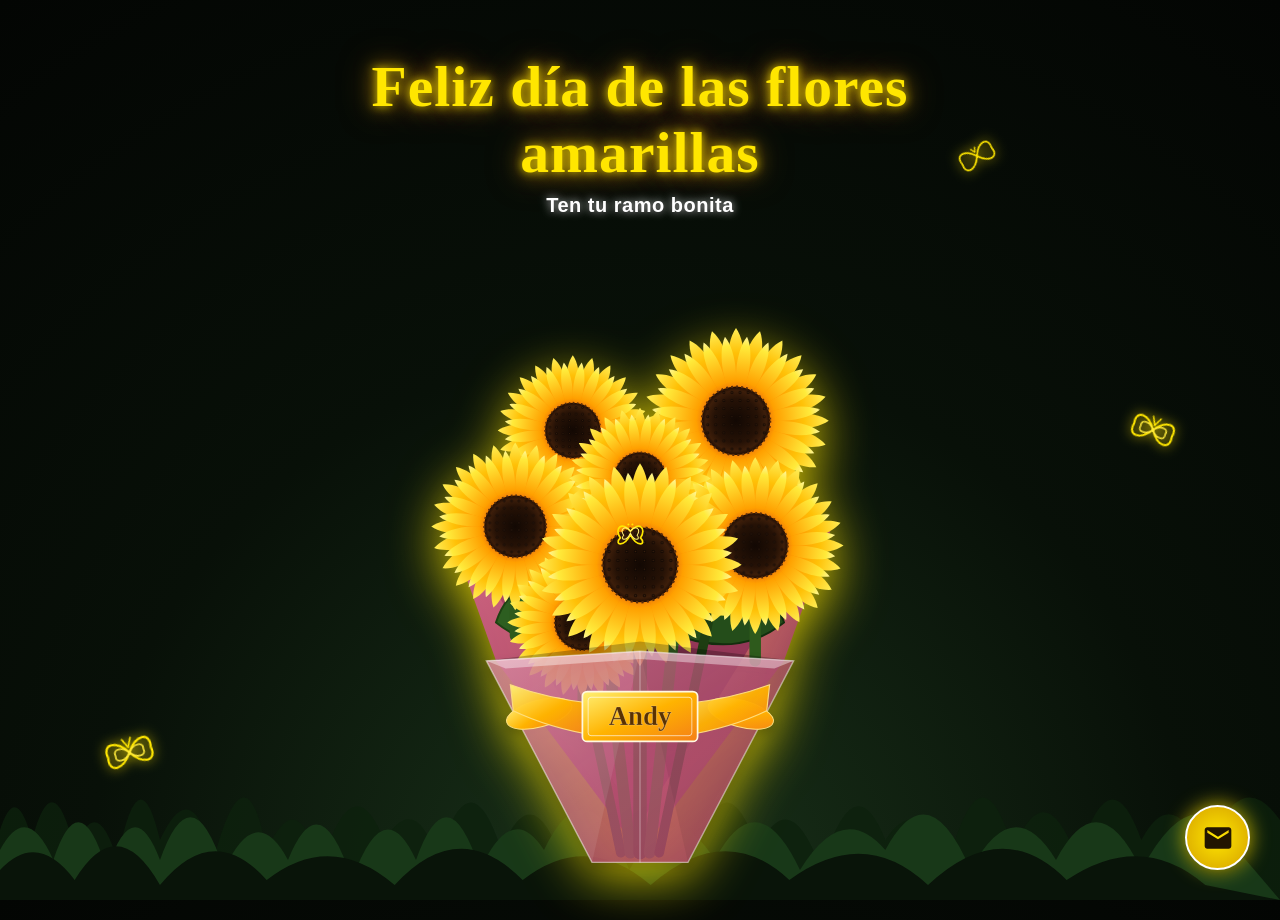
==== commit ec58752c: "Add files via upload" ====
--- a/index.html
+++ b/index.html
@@ -1,67 +1,754 @@
 <!DOCTYPE html>
 <html lang="es">
 <head>
-  <meta charset="UTF-8">
-  <meta name="viewport" content="width=device-width, initial-scale=1.0, viewport-fit=cover">
-  <title>Flores amarillas</title>
-  <link rel="stylesheet" href="style.css">
+    <meta charset="UTF-8">
+    <meta name="viewport" content="width=device-width, initial-scale=1.0">
+    <title>Feliz Día de las Flores Amarillas</title>
+
+
+    
+    <style>
+        * {
+            margin: 0;
+            padding: 0;
+            box-sizing: border-box;
+        }
+
+        body {
+            background: radial-gradient(circle at 50% 100%, #1a331a 0%, #081008 50%, #030503 100%);
+            color: white;
+            font-family: 'Poppins', sans-serif;
+            height: 100vh;
+            width: 100vw;
+            overflow: hidden;
+            display: flex;
+            flex-direction: column;
+            align-items: center;
+            position: relative;
+        }
+
+        #stars-container {
+            position: absolute;
+            top: 0;
+            left: 0;
+            width: 100%;
+            height: 100%;
+            z-index: 0;
+            pointer-events: none;
+        }
+
+        .star {
+            position: absolute;
+            background-color: #fffbcf;
+            border-radius: 50%;
+            opacity: 0;
+            animation: twinkle var(--duration) ease-in-out infinite;
+            animation-delay: var(--delay);
+        }
+
+        @keyframes twinkle {
+            0%, 100% { opacity: 0; transform: scale(0.4); }
+            50% { opacity: 0.9; transform: scale(1.3); box-shadow: 0 0 8px #ffee55; }
+        }
+
+        .text-container {
+            z-index: 20;
+            text-align: center;
+            margin-top: 6vh;
+            pointer-events: none;
+            animation: fadeInDown 1.5s cubic-bezier(0.16, 1, 0.3, 1) forwards;
+        }
+
+        .main-title {
+            font-family: 'Dancing Script', cursive;
+            font-size: 3.6rem;
+            color: #ffe600;
+            text-shadow: 
+                0 0 10px rgba(255, 230, 0, 0.8),
+                0 0 20px rgba(255, 193, 7, 0.6),
+                0 0 35px rgba(255, 152, 0, 0.5);
+            line-height: 1.15;
+            margin-bottom: 8px;
+            letter-spacing: 1px;
+        }
+
+        .subtitle {
+            font-size: 1.25rem;
+            color: #ffffff;
+            font-weight: 600;
+            letter-spacing: 0.5px;
+            text-shadow: 0 0 8px rgba(255, 255, 255, 0.8), 0 2px 4px rgba(0, 0, 0, 0.8);
+        }
+
+        @keyframes fadeInDown {
+            from { opacity: 0; transform: translateY(-30px); }
+            to { opacity: 1; transform: translateY(0); }
+        }
+
+        /* Contenedor que hace emerger el ramo desde abajo */
+        .bouquet-emergence-wrapper {
+            position: absolute;
+            bottom: -20px;
+            left: 50%;
+            transform: translateX(-50%) translateY(100%);
+            z-index: 10;
+            animation: growFromBottom 2.2s cubic-bezier(0.17, 0.89, 0.32, 1.1) 0.3s 1 forwards;
+            transform-origin: bottom center;
+        }
+
+        /* Contenedor interno que aplica el movimiento oscilante de viento */
+        .bouquet-sway-wrapper {
+            transform-origin: bottom center;
+            animation: swayMotion 4.5s ease-in-out infinite alternate;
+            animation-delay: 2.5s;
+        }
+
+        @keyframes growFromBottom {
+            0% {
+                transform: translateX(-50%) translateY(110%) scale(0.6);
+                opacity: 0;
+            }
+            100% {
+                transform: translateX(-50%) translateY(0) scale(1);
+                opacity: 1;
+            }
+        }
+
+        @keyframes swayMotion {
+            0% { transform: rotate(-3.5deg) translateX(-5px); }
+            50% { transform: rotate(1deg); }
+            100% { transform: rotate(3.5deg) translateX(5px); }
+        }
+
+        .bouquet-svg {
+            /* Se adapta automáticamente al ancho Y al alto de la pantalla */
+            width: min(90vw, 55vh, 480px);
+            height: auto;
+            aspect-ratio: 500 / 650;
+            display: block;
+            filter: drop-shadow(0 15px 25px rgba(255, 230, 0, 0.8));
+        }
+
+        .butterfly-glow {
+            position: absolute;
+            z-index: 15;
+            pointer-events: none;
+            filter: drop-shadow(0 0 6px #ffe600);
+            animation: floatButterfly 5s ease-in-out infinite alternate;
+        }
+
+        .butterfly-left-bottom {
+            bottom: 120px;
+            left: 8vw;
+            width: 55px;
+            height: 55px;
+            transform: rotate(-15deg);
+        }
+
+        .butterfly-right-middle {
+            top: 45%;
+            right: 8vw;
+            width: 50px;
+            height: 50px;
+            transform: rotate(20deg);
+            animation-delay: -2s;
+        }
+
+        .butterfly-top-right {
+            top: 15%;
+            right: 22vw;
+            width: 42px;
+            height: 42px;
+            transform: rotate(-30deg);
+            animation-delay: -3.5s;
+        }
+
+        @keyframes floatButterfly {
+            0% { transform: translateY(0) rotate(-10deg) scale(1); }
+            100% { transform: translateY(-18px) rotate(10deg) scale(1.08); }
+        }
+
+        .grass-container {
+            position: absolute;
+            bottom: 0;
+            left: 0;
+            width: 100%;
+            height: 180px;
+            z-index: 2;
+            pointer-events: none;
+        }
+
+        .action-btn-container {
+            position: absolute;
+            bottom: 30px;
+            right: 30px;
+            z-index: 30;
+        }
+
+        .envelope-btn {
+            width: 65px;
+            height: 65px;
+            border-radius: 50%;
+            background: radial-gradient(circle, #ffe600 0%, #d4a000 100%);
+            border: 2px solid #ffffff;
+            box-shadow: 0 0 20px rgba(255, 230, 0, 0.8), 0 4px 10px rgba(0,0,0,0.5);
+            display: flex;
+            align-items: center;
+            justify-content: center;
+            cursor: pointer;
+            transition: all 0.3s cubic-bezier(0.175, 0.885, 0.32, 1.275);
+            outline: none;
+        }
+
+        .envelope-btn:hover {
+            transform: scale(1.12) rotate(5deg);
+            box-shadow: 0 0 30px rgba(255, 230, 0, 1), 0 6px 15px rgba(0,0,0,0.6);
+        }
+
+        .envelope-btn svg {
+            width: 32px;
+            height: 32px;
+            fill: #221500;
+        }
+
+        /* Cinta frontal del ramo */
+        #front-wrapper {
+            filter: drop-shadow(0 5px 5px rgba(0, 0, 0, 0.22));
+        }
+
+        .modal-overlay {
+            position: fixed;
+            top: 0;
+            left: 0;
+            width: 100vw;
+            height: 100vh;
+            background: rgba(0, 0, 0, 0.75);
+            backdrop-filter: blur(5px);
+            z-index: 100;
+            display: flex;
+            align-items: center;
+            justify-content: center;
+            opacity: 0;
+            pointer-events: none;
+            transition: opacity 0.4s ease;
+        }
+
+        .modal-overlay.active {
+            opacity: 1;
+            pointer-events: auto;
+        }
+
+        .modal-card {
+            background: linear-gradient(135deg, #1f2d1f 0%, #0d170d 100%);
+            border: 2px solid #ffe600;
+            border-radius: 20px;
+            padding: 30px;
+            max-width: 88vw;
+            width: 380px;
+            text-align: center;
+            box-shadow: 0 0 30px rgba(255, 230, 0, 0.4);
+            transform: scale(0.8);
+            transition: transform 0.4s cubic-bezier(0.175, 0.885, 0.32, 1.275);
+        }
+
+        .modal-overlay.active .modal-card {
+            transform: scale(1);
+        }
+
+        .modal-card h2 {
+            font-family: 'Dancing Script', cursive;
+            color: #ffe600;
+            font-size: 2.2rem;
+            margin-bottom: 12px;
+        }
+
+        .modal-card p {
+            color: #f0f0f0;
+            font-size: 0.95rem;
+            line-height: 1.6;
+            margin-bottom: 20px;
+        }
+
+        .modal-close-btn {
+            background: #ffe600;
+            color: #1a1a00;
+            border: none;
+            padding: 10px 24px;
+            font-weight: 700;
+            border-radius: 25px;
+            cursor: pointer;
+            font-family: 'Poppins', sans-serif;
+            transition: background 0.2s;
+        }
+
+        .modal-close-btn:hover {
+            background: #fff;
+        }
+
+        /* Adaptación automática para celulares */
+        @media (prefers-reduced-motion: reduce) {
+            .bouquet-emergence-wrapper,
+            .bouquet-sway-wrapper,
+            .butterfly-glow,
+            .star {
+                animation-iteration-count: 1;
+            }
+        }
+
+        @media (max-width: 600px) {
+            body {
+                min-height: 100vh;
+                min-height: 100dvh;
+                height: 100vh;
+                height: 100dvh;
+            }
+
+            .text-container {
+                margin-top: clamp(16px, 5vh, 45px);
+                padding: 0 12px;
+            }
+
+            .main-title {
+                font-size: clamp(2rem, 9vw, 2.7rem);
+                line-height: 1.05;
+                margin-bottom: 5px;
+            }
+
+            .subtitle {
+                font-size: clamp(0.82rem, 3.8vw, 1.05rem);
+            }
+
+            .bouquet-emergence-wrapper {
+                bottom: clamp(-18px, -2vh, -5px);
+            }
+
+            .bouquet-svg {
+                width: min(90vw, 55vh, 480px);
+                height: auto;
+            }
+
+            .action-btn-container {
+                bottom: max(14px, env(safe-area-inset-bottom));
+                right: max(14px, env(safe-area-inset-right));
+            }
+
+            #front-wrapper text {
+                font-size: clamp(22px, 5.5vw, 28px);
+            }
+
+            .envelope-btn {
+                width: clamp(50px, 14vw, 60px);
+                height: clamp(50px, 14vw, 60px);
+            }
+
+            .envelope-btn svg {
+                width: clamp(24px, 7vw, 30px);
+                height: clamp(24px, 7vw, 30px);
+            }
+
+            .modal-card {
+                width: min(88vw, 380px);
+                padding: clamp(20px, 6vw, 30px);
+            }
+
+            .modal-card h2 {
+                font-size: clamp(1.8rem, 8vw, 2.2rem);
+            }
+        }
+
+        /* Celulares en horizontal y laptops con poca altura */
+        @media (max-height: 700px) {
+            .text-container {
+                margin-top: 2vh;
+            }
+
+            .main-title {
+                font-size: clamp(1.8rem, 6vh, 3rem);
+            }
+
+            .subtitle {
+                font-size: clamp(0.75rem, 2.4vh, 1rem);
+            }
+
+            .bouquet-svg {
+                width: min(72vw, 58vh, 440px);
+            }
+
+            .grass-container {
+                height: 120px;
+            }
+
+            .action-btn-container {
+                bottom: 12px;
+                right: 12px;
+            }
+        }
+
+        /* Pantallas muy estrechas */
+        @media (max-width: 360px) {
+            .main-title {
+                font-size: 1.85rem;
+            }
+
+            .subtitle {
+                font-size: 0.78rem;
+            }
+
+            .bouquet-svg {
+                width: min(92vw, 52vh, 340px);
+            }
+        }
+    </style>
 </head>
 <body>
 
-  <div class="scene">
-    <canvas id="particles"></canvas>
-
-    <!-- TEXTO DE LA ESCENA -->
-    <header class="texts">
-      <h1>Feliz día de las flores<br>amarillas</h1>
-      <p>Ten tu ramo bonita</p>
-    </header>
-
-    <!-- MARIPOSAS PEQUEÑAS -->
-    <div class="butterflies" aria-hidden="true">
-      <span class="butterfly b1">🦋</span>
-      <span class="butterfly b2">🦋</span>
-      <span class="butterfly b3">🦋</span>
-      <span class="butterfly b4">🦋</span>
-      <span class="butterfly b5">🦋</span>
-      <span class="butterfly b6">🦋</span>
+    <!-- Fondo de Estrellas -->
+    <div id="stars-container"></div>
+
+    <!-- Título Principal -->
+    <div class="text-container">
+        <h1 class="main-title">Feliz día de las flores<br>amarillas</h1>
+        <p class="subtitle">Ten tu ramo bonita</p>
     </div>
 
-    <!-- BOTÓN DE MENSAJES -->
-    <button id="messageButton" class="message-button" aria-label="Abrir mensajes">
-      <span class="envelope">
-        <span class="flap"></span>
-      </span>
-    </button>
-
-    <!-- VISOR DE LAS 6 FOTOS Y MENSAJES -->
-    <section id="messageViewer" class="message-viewer" aria-hidden="true">
-      <div class="viewer-card">
-
-        <button id="closeViewer" class="close-viewer" aria-label="Cerrar">×</button>
-
-        <div class="photo-box">
-          <img id="photo" src="fotos/foto1.svg" alt="Foto 1">
+    <!-- Mariposas flotantes en pantalla -->
+    <svg class="butterfly-glow butterfly-left-bottom" viewBox="0 0 50 50">
+        <path d="M25 25 C15 10 2 12 5 25 C2 38 15 40 25 25 C35 10 48 12 45 25 C48 38 35 40 25 25 Z" fill="none" stroke="#ffe600" stroke-width="2"/>
+        <path d="M25 25 C20 18 10 18 12 25 C10 32 20 32 25 25 C30 18 40 18 38 25 C40 32 30 32 25 25 Z" fill="none" stroke="#ffeb3b" stroke-width="1.5"/>
+        <line x1="25" y1="20" x2="21" y2="12" stroke="#ffe600" stroke-width="1.5" stroke-linecap="round"/>
+        <line x1="25" y1="20" x2="29" y2="12" stroke="#ffe600" stroke-width="1.5" stroke-linecap="round"/>
+    </svg>
+
+    <svg class="butterfly-glow butterfly-right-middle" viewBox="0 0 50 50">
+        <path d="M25 25 C15 10 2 12 5 25 C2 38 15 40 25 25 C35 10 48 12 45 25 C48 38 35 40 25 25 Z" fill="none" stroke="#ffe600" stroke-width="2"/>
+        <path d="M25 25 C20 18 10 18 12 25 C10 32 20 32 25 25 C30 18 40 18 38 25 C40 32 30 32 25 25 Z" fill="none" stroke="#ffeb3b" stroke-width="1.5"/>
+        <line x1="25" y1="20" x2="21" y2="12" stroke="#ffe600" stroke-width="1.5" stroke-linecap="round"/>
+        <line x1="25" y1="20" x2="29" y2="12" stroke="#ffe600" stroke-width="1.5" stroke-linecap="round"/>
+    </svg>
+
+    <svg class="butterfly-glow butterfly-top-right" viewBox="0 0 50 50">
+        <path d="M25 25 C15 10 2 12 5 25 C2 38 15 40 25 25 C35 10 48 12 45 25 C48 38 35 40 25 25 Z" fill="none" stroke="#ffe600" stroke-width="2"/>
+        <line x1="25" y1="20" x2="22" y2="14" stroke="#ffe600" stroke-width="1.5"/>
+        <line x1="25" y1="20" x2="28" y2="14" stroke="#ffe600" stroke-width="1.5"/>
+    </svg>
+
+    <!-- Pasto/Césped en la base inferior -->
+    <div class="grass-container">
+        <svg width="100%" height="100%" viewBox="0 0 1200 180" preserveAspectRatio="none">
+            <path d="M0,180 L0,110 Q15,60 30,120 Q50,40 70,130 Q90,70 110,140 Q130,30 150,120 Q180,50 200,140 Q230,20 250,130 Q280,60 300,150 Q330,40 360,120 Q390,70 410,140 Q440,30 470,130 Q500,50 530,150 Q560,20 590,120 Q620,60 650,140 Q680,30 710,130 Q740,60 770,150 Q800,40 830,120 Q860,70 890,140 Q920,20 950,130 Q980,50 1010,140 Q1040,30 1070,120 Q1100,60 1130,140 Q1160,40 1200,100 L1200,180 Z" fill="#0d210d" opacity="0.8"/>
+            <path d="M0,180 L0,130 Q25,80 50,140 Q75,60 100,150 Q125,70 150,140 Q180,50 210,150 Q240,80 270,140 Q300,60 330,160 Q360,70 390,140 Q420,50 450,150 Q480,80 510,130 Q550,40 590,150 Q630,70 670,140 Q710,60 750,150 Q790,80 830,130 Q870,50 910,150 Q950,70 990,140 Q1030,60 1070,150 Q1120,50 1160,130 L1200,180 Z" fill="#183818"/>
+            <path d="M0,180 L0,150 Q35,110 70,160 Q110,90 150,165 Q200,100 250,160 Q310,110 370,165 Q430,95 490,160 Q550,110 610,165 Q680,100 740,160 Q810,105 870,165 Q940,95 1000,160 Q1070,110 1130,165 L1200,180 Z" fill="#091409"/>
+        </svg>
+    </div>
+
+    <!-- Ramo de Flores Principal -->
+    <div class="bouquet-emergence-wrapper">
+        <div class="bouquet-sway-wrapper">
+            <svg class="bouquet-svg" viewBox="0 0 500 650">
+                <defs>
+                    <!-- Gradiente para Pétalos de Girasol -->
+                    <linearGradient id="petalGrad1" x1="0%" y1="100%" x2="0%" y2="0%">
+                        <stop offset="0%" stop-color="#E66100"/>
+                        <stop offset="25%" stop-color="#FF8C00"/>
+                        <stop offset="65%" stop-color="#FFC107"/>
+                        <stop offset="100%" stop-color="#FFEE55"/>
+                    </linearGradient>
+
+                    <linearGradient id="petalGrad2" x1="0%" y1="100%" x2="0%" y2="0%">
+                        <stop offset="0%" stop-color="#D84315"/>
+                        <stop offset="30%" stop-color="#FFA000"/>
+                        <stop offset="85%" stop-color="#FFEB3B"/>
+                        <stop offset="100%" stop-color="#FFF59D"/>
+                    </linearGradient>
+
+                    <!-- Textura/Gradiente del Centro Oscuro -->
+                    <radialGradient id="centerGrad" cx="50%" cy="50%" r="50%">
+                        <stop offset="0%" stop-color="#120803"/>
+                        <stop offset="65%" stop-color="#261206"/>
+                        <stop offset="88%" stop-color="#3d1e0a"/>
+                        <stop offset="100%" stop-color="#1f0d04"/>
+                    </radialGradient>
+
+                    <!-- Patrón de puntos concéntricos para el centro del Girasol -->
+                    <pattern id="centerPattern" x="0" y="0" width="8" height="8" patternUnits="userSpaceOnUse">
+                        <circle cx="4" cy="4" r="1.5" fill="#0a0401" opacity="0.8"/>
+                        <circle cx="4" cy="4" r="0.7" fill="#5c3317" opacity="0.6"/>
+                    </pattern>
+
+                    <!-- Gradiente de Papel Rosado Trasero -->
+                    <linearGradient id="backPaperGrad" x1="0%" y1="0%" x2="100%" y2="100%">
+                        <stop offset="0%" stop-color="#d6688d"/>
+                        <stop offset="50%" stop-color="#b84d72"/>
+                        <stop offset="100%" stop-color="#8a3050"/>
+                    </linearGradient>
+
+                    <!-- Gradiente de Envoltorio Cristalino Rosado Transparente -->
+                    <linearGradient id="frontGlassGrad" x1="0%" y1="0%" x2="100%" y2="100%">
+                        <stop offset="0%" stop-color="rgba(240, 140, 170, 0.72)"/>
+                        <stop offset="50%" stop-color="rgba(220, 100, 140, 0.65)"/>
+                        <stop offset="100%" stop-color="rgba(190, 70, 110, 0.78)"/>
+                    </linearGradient>
+
+                    <!-- Gradiente Dorado para Adornos -->
+                    <linearGradient id="goldGrad" x1="0%" y1="0%" x2="100%" y2="100%">
+                        <stop offset="0%" stop-color="#FFF176"/>
+                        <stop offset="50%" stop-color="#FFB300"/>
+                        <stop offset="100%" stop-color="#F57F17"/>
+                    </linearGradient>
+
+                    <!-- DEFINICIÓN DE UN GIRASOL COMPLETO -->
+                    <g id="sunflower-single">
+                        <!-- Tallo verde base -->
+                        <path d="M0,0 L0,120" stroke="#2e5a1c" stroke-width="12" stroke-linecap="round"/>
+                        
+                        <!-- Capa 1: Pétalos Traseros (Naranja/Amarillo) -->
+                        <g>
+                            <!-- 24 Pétalos puntiagudos exteriores -->
+                            <path d="M0,-22 C-9,-40 -12,-75 0,-92 C12,-75 9,-40 0,-22 Z" fill="url(#petalGrad1)"/>
+                            <path d="M0,-22 C-9,-40 -12,-75 0,-92 C12,-75 9,-40 0,-22 Z" fill="url(#petalGrad1)" transform="rotate(15)"/>
+                            <path d="M0,-22 C-9,-40 -12,-75 0,-92 C12,-75 9,-40 0,-22 Z" fill="url(#petalGrad1)" transform="rotate(30)"/>
+                            <path d="M0,-22 C-9,-40 -12,-75 0,-92 C12,-75 9,-40 0,-22 Z" fill="url(#petalGrad1)" transform="rotate(45)"/>
+                            <path d="M0,-22 C-9,-40 -12,-75 0,-92 C12,-75 9,-40 0,-22 Z" fill="url(#petalGrad1)" transform="rotate(60)"/>
+                            <path d="M0,-22 C-9,-40 -12,-75 0,-92 C12,-75 9,-40 0,-22 Z" fill="url(#petalGrad1)" transform="rotate(75)"/>
+                            <path d="M0,-22 C-9,-40 -12,-75 0,-92 C12,-75 9,-40 0,-22 Z" fill="url(#petalGrad1)" transform="rotate(90)"/>
+                            <path d="M0,-22 C-9,-40 -12,-75 0,-92 C12,-75 9,-40 0,-22 Z" fill="url(#petalGrad1)" transform="rotate(105)"/>
+                            <path d="M0,-22 C-9,-40 -12,-75 0,-92 C12,-75 9,-40 0,-22 Z" fill="url(#petalGrad1)" transform="rotate(120)"/>
+                            <path d="M0,-22 C-9,-40 -12,-75 0,-92 C12,-75 9,-40 0,-22 Z" fill="url(#petalGrad1)" transform="rotate(135)"/>
+                            <path d="M0,-22 C-9,-40 -12,-75 0,-92 C12,-75 9,-40 0,-22 Z" fill="url(#petalGrad1)" transform="rotate(150)"/>
+                            <path d="M0,-22 C-9,-40 -12,-75 0,-92 C12,-75 9,-40 0,-22 Z" fill="url(#petalGrad1)" transform="rotate(165)"/>
+                            <path d="M0,-22 C-9,-40 -12,-75 0,-92 C12,-75 9,-40 0,-22 Z" fill="url(#petalGrad1)" transform="rotate(180)"/>
+                            <path d="M0,-22 C-9,-40 -12,-75 0,-92 C12,-75 9,-40 0,-22 Z" fill="url(#petalGrad1)" transform="rotate(195)"/>
+                            <path d="M0,-22 C-9,-40 -12,-75 0,-92 C12,-75 9,-40 0,-22 Z" fill="url(#petalGrad1)" transform="rotate(210)"/>
+                            <path d="M0,-22 C-9,-40 -12,-75 0,-92 C12,-75 9,-40 0,-22 Z" fill="url(#petalGrad1)" transform="rotate(225)"/>
+                            <path d="M0,-22 C-9,-40 -12,-75 0,-92 C12,-75 9,-40 0,-22 Z" fill="url(#petalGrad1)" transform="rotate(240)"/>
+                            <path d="M0,-22 C-9,-40 -12,-75 0,-92 C12,-75 9,-40 0,-22 Z" fill="url(#petalGrad1)" transform="rotate(255)"/>
+                            <path d="M0,-22 C-9,-40 -12,-75 0,-92 C12,-75 9,-40 0,-22 Z" fill="url(#petalGrad1)" transform="rotate(270)"/>
+                            <path d="M0,-22 C-9,-40 -12,-75 0,-92 C12,-75 9,-40 0,-22 Z" fill="url(#petalGrad1)" transform="rotate(285)"/>
+                            <path d="M0,-22 C-9,-40 -12,-75 0,-92 C12,-75 9,-40 0,-22 Z" fill="url(#petalGrad1)" transform="rotate(300)"/>
+                            <path d="M0,-22 C-9,-40 -12,-75 0,-92 C12,-75 9,-40 0,-22 Z" fill="url(#petalGrad1)" transform="rotate(315)"/>
+                            <path d="M0,-22 C-9,-40 -12,-75 0,-92 C12,-75 9,-40 0,-22 Z" fill="url(#petalGrad1)" transform="rotate(330)"/>
+                            <path d="M0,-22 C-9,-40 -12,-75 0,-92 C12,-75 9,-40 0,-22 Z" fill="url(#petalGrad1)" transform="rotate(345)"/>
+                        </g>
+
+                        <!-- Capa 2: Pétalos Delanteros Intercalados (Amarillo más brillante) -->
+                        <g>
+                            <path d="M0,-20 C-7,-35 -10,-68 0,-84 C10,-68 7,-35 0,-20 Z" fill="url(#petalGrad2)" transform="rotate(7.5)"/>
+                            <path d="M0,-20 C-7,-35 -10,-68 0,-84 C10,-68 7,-35 0,-20 Z" fill="url(#petalGrad2)" transform="rotate(22.5)"/>
+                            <path d="M0,-20 C-7,-35 -10,-68 0,-84 C10,-68 7,-35 0,-20 Z" fill="url(#petalGrad2)" transform="rotate(37.5)"/>
+                            <path d="M0,-20 C-7,-35 -10,-68 0,-84 C10,-68 7,-35 0,-20 Z" fill="url(#petalGrad2)" transform="rotate(52.5)"/>
+                            <path d="M0,-20 C-7,-35 -10,-68 0,-84 C10,-68 7,-35 0,-20 Z" fill="url(#petalGrad2)" transform="rotate(67.5)"/>
+                            <path d="M0,-20 C-7,-35 -10,-68 0,-84 C10,-68 7,-35 0,-20 Z" fill="url(#petalGrad2)" transform="rotate(82.5)"/>
+                            <path d="M0,-20 C-7,-35 -10,-68 0,-84 C10,-68 7,-35 0,-20 Z" fill="url(#petalGrad2)" transform="rotate(97.5)"/>
+                            <path d="M0,-20 C-7,-35 -10,-68 0,-84 C10,-68 7,-35 0,-20 Z" fill="url(#petalGrad2)" transform="rotate(112.5)"/>
+                            <path d="M0,-20 C-7,-35 -10,-68 0,-84 C10,-68 7,-35 0,-20 Z" fill="url(#petalGrad2)" transform="rotate(127.5)"/>
+                            <path d="M0,-20 C-7,-35 -10,-68 0,-84 C10,-68 7,-35 0,-20 Z" fill="url(#petalGrad2)" transform="rotate(142.5)"/>
+                            <path d="M0,-20 C-7,-35 -10,-68 0,-84 C10,-68 7,-35 0,-20 Z" fill="url(#petalGrad2)" transform="rotate(157.5)"/>
+                            <path d="M0,-20 C-7,-35 -10,-68 0,-84 C10,-68 7,-35 0,-20 Z" fill="url(#petalGrad2)" transform="rotate(172.5)"/>
+                            <path d="M0,-20 C-7,-35 -10,-68 0,-84 C10,-68 7,-35 0,-20 Z" fill="url(#petalGrad2)" transform="rotate(187.5)"/>
+                            <path d="M0,-20 C-7,-35 -10,-68 0,-84 C10,-68 7,-35 0,-20 Z" fill="url(#petalGrad2)" transform="rotate(202.5)"/>
+                            <path d="M0,-20 C-7,-35 -10,-68 0,-84 C10,-68 7,-35 0,-20 Z" fill="url(#petalGrad2)" transform="rotate(217.5)"/>
+                            <path d="M0,-20 C-7,-35 -10,-68 0,-84 C10,-68 7,-35 0,-20 Z" fill="url(#petalGrad2)" transform="rotate(232.5)"/>
+                            <path d="M0,-20 C-7,-35 -10,-68 0,-84 C10,-68 7,-35 0,-20 Z" fill="url(#petalGrad2)" transform="rotate(247.5)"/>
+                            <path d="M0,-20 C-7,-35 -10,-68 0,-84 C10,-68 7,-35 0,-20 Z" fill="url(#petalGrad2)" transform="rotate(262.5)"/>
+                            <path d="M0,-20 C-7,-35 -10,-68 0,-84 C10,-68 7,-35 0,-20 Z" fill="url(#petalGrad2)" transform="rotate(277.5)"/>
+                            <path d="M0,-20 C-7,-35 -10,-68 0,-84 C10,-68 7,-35 0,-20 Z" fill="url(#petalGrad2)" transform="rotate(292.5)"/>
+                            <path d="M0,-20 C-7,-35 -10,-68 0,-84 C10,-68 7,-35 0,-20 Z" fill="url(#petalGrad2)" transform="rotate(307.5)"/>
+                            <path d="M0,-20 C-7,-35 -10,-68 0,-84 C10,-68 7,-35 0,-20 Z" fill="url(#petalGrad2)" transform="rotate(322.5)"/>
+                            <path d="M0,-20 C-7,-35 -10,-68 0,-84 C10,-68 7,-35 0,-20 Z" fill="url(#petalGrad2)" transform="rotate(337.5)"/>
+                            <path d="M0,-20 C-7,-35 -10,-68 0,-84 C10,-68 7,-35 0,-20 Z" fill="url(#petalGrad2)" transform="rotate(352.5)"/>
+                        </g>
+
+                        <!-- Capa 3: Centro Oscuro del Girasol -->
+                        <circle cx="0" cy="0" r="34" fill="url(#centerGrad)"/>
+                        <circle cx="0" cy="0" r="33" fill="url(#centerPattern)"/>
+                        <circle cx="0" cy="0" r="34" fill="none" stroke="#5c2e0b" stroke-width="2" stroke-dasharray="2,3"/>
+                    </g>
+                </defs>
+
+                <!-- 1. PAPEL DE ENVOLTORIO TRASERO (Puntas Rosa/Púrpura) -->
+                <g id="back-paper">
+                    <polygon points="250,220 50,240 100,380 250,580" fill="url(#backPaperGrad)" opacity="0.95"/>
+                    <polygon points="250,220 450,240 400,380 250,580" fill="url(#backPaperGrad)" opacity="0.85"/>
+                    <polygon points="250,180 150,150 70,260 250,550" fill="#a84467"/>
+                    <polygon points="250,180 350,150 430,260 250,550" fill="#943757"/>
+                </g>
+
+                <!-- 2. TALLOS VERDES VISIBLES Detrás de las Flores -->
+                <g id="stems-and-leaves">
+                    <!-- Hojas verdes grandes -->
+                    <path d="M180,320 Q120,280 100,340 Q150,380 220,350 Z" fill="#2d5e20" stroke="#1d4213" stroke-width="2"/>
+                    <path d="M320,320 Q380,280 400,340 Q350,380 280,350 Z" fill="#244d1a" stroke="#132e0e" stroke-width="2"/>
+                    <path d="M250,280 Q180,220 150,280 Q210,320 250,310 Z" fill="#387029"/>
+                    <path d="M250,280 Q320,220 350,280 Q290,320 250,310 Z" fill="#2f6122"/>
+
+                    <!-- Tallos agrupados que bajan -->
+                    <path d="M160,250 L230,580" stroke="#2a521a" stroke-width="10" stroke-linecap="round"/>
+                    <path d="M200,220 L240,580" stroke="#366623" stroke-width="12" stroke-linecap="round"/>
+                    <path d="M250,200 L250,580" stroke="#234515" stroke-width="14" stroke-linecap="round"/>
+                    <path d="M300,220 L260,580" stroke="#366623" stroke-width="12" stroke-linecap="round"/>
+                    <path d="M340,250 L270,580" stroke="#1e3d12" stroke-width="10" stroke-linecap="round"/>
+                </g>
+
+                <!-- 3. GRUPO DE GIRASOLES (Posiciones exactas según imagen de referencia) -->
+                <g id="sunflowers-group">
+                    <!-- Girasol Superior Izquierda -->
+                    <use href="#sunflower-single" x="180" y="140" transform="scale(0.85)" transform-origin="180 140"/>
+                    
+                    <!-- Girasol Superior Derecha (Grande) -->
+                    <use href="#sunflower-single" x="350" y="130" transform="scale(1.05)" transform-origin="350 130"/>
+
+                    <!-- Girasol Medio Izquierda -->
+                    <use href="#sunflower-single" x="120" y="240" transform="scale(0.95)" transform-origin="120 240"/>
+
+                    <!-- Girasol Centro Fondo -->
+                    <use href="#sunflower-single" x="250" y="190" transform="scale(0.8)" transform-origin="250 190"/>
+
+                    <!-- Girasol Medio Derecha -->
+                    <use href="#sunflower-single" x="370" y="260" transform="scale(1.0)" transform-origin="370 260"/>
+
+                    <!-- Girasol Inferior Izquierda -->
+                    <use href="#sunflower-single" x="190" y="340" transform="scale(0.85)" transform-origin="190 340"/>
+
+                    <!-- Girasol PRINCIPAL CENTRO (Destacado en primer plano) -->
+                    <g id="center-main-sunflower">
+                        <use href="#sunflower-single" x="250" y="280" transform="scale(1.15)" transform-origin="250 280"/>
+                        
+                        <!-- Mini Mariposa Amarilla posada sobre el girasol central -->
+                        <g transform="translate(240, 245) scale(0.7)">
+                            <path d="M0,0 C-12,-15 -25,-5 -15,10 C-25,20 -10,25 0,5 C10,25 25,20 15,10 C25,-5 12,-15 0,0 Z" fill="none" stroke="#ffe600" stroke-width="2.5"/>
+                            <path d="M0,0 C-8,-10 -16,-3 -10,6 C-16,13 -6,16 0,3 C6,16 16,13 10,6 C16,-3 8,-10 0,0 Z" fill="none" stroke="#fff176" stroke-width="1.5"/>
+                            <circle cx="-3" cy="-10" r="1.5" fill="#ffe600"/>
+                            <circle cx="3" cy="-10" r="1.5" fill="#ffe600"/>
+                        </g>
+                    </g>
+                </g>
+
+                <!-- 4. ENVOLTORIO FRONTAL SEMI-TRANSPARENTE (Estilo Diamante Rosa Cristal) -->
+                <g id="front-wrapper">
+                    <!-- Sombra ligera bajo el envoltorio -->
+                    <polygon points="250,360 410,380 300,590 200,590 90,380" fill="rgba(0,0,0,0.25)"/>
+
+                    <!-- Polígono Rosa Transparente Principal -->
+                    <polygon points="250,370 410,380 300,590 200,590 90,380" 
+                             fill="url(#frontGlassGrad)" 
+                             stroke="rgba(255, 255, 255, 0.5)" 
+                             stroke-width="1.5"/>
+
+                    <!-- Pliegues / Facetas geométricas cristalinas -->
+                    <polygon points="250,370 90,380 200,590" fill="rgba(255, 255, 255, 0.08)"/>
+                    <polygon points="250,370 410,380 300,590" fill="rgba(0, 0, 0, 0.06)"/>
+                    <line x1="250" y1="370" x2="250" y2="590" stroke="rgba(255,255,255,0.3)" stroke-width="1.5"/>
+
+                    <!-- Brillo de borde superior -->
+                    <polygon points="90,380 250,370 410,380 390,388 250,378 110,388" fill="rgba(255, 255, 255, 0.4)"/>
+
+                    <!-- Aletas/Pestañas Doradas Laterales (Como en la imagen de referencia) -->
+                    <!-- Aleta Izquierda -->
+                    <ellipse cx="145" cy="435" rx="35" ry="14" fill="url(#goldGrad)" transform="rotate(-15, 145, 435)" stroke="#ffe082" stroke-width="1"/>
+                    <!-- Aleta Derecha -->
+                    <ellipse cx="355" cy="435" rx="35" ry="14" fill="url(#goldGrad)" transform="rotate(15, 355, 435)" stroke="#ffe082" stroke-width="1"/>
+
+                    <!-- CINTA AMARILLA QUE ENVUELVE EL RAMO -->
+                    <!-- Extremos laterales: parecen pasar por detrás del envoltorio -->
+                    <path d="M115,405 Q155,420 205,425 L205,458 Q155,450 118,432 Z"
+                          fill="url(#goldGrad)" stroke="#ffe082" stroke-width="1.2" opacity="0.95"/>
+                    <path d="M385,405 Q345,420 295,425 L295,458 Q345,450 382,432 Z"
+                          fill="url(#goldGrad)" stroke="#ffe082" stroke-width="1.2" opacity="0.95"/>
+
+                    <!-- Banda frontal -->
+                    <rect x="190" y="412" width="120" height="52" rx="5"
+                          fill="url(#goldGrad)" stroke="#fff8e1" stroke-width="1.8"/>
+                    <rect x="196" y="418" width="108" height="40" rx="3"
+                          fill="none" stroke="rgba(255,255,255,0.65)" stroke-width="1"/>
+
+                    <!-- Nombre sobre la cinta -->
+                    <text x="250" y="447"
+                          text-anchor="middle"
+                          font-family="Dancing Script, cursive"
+                          font-size="28"
+                          font-weight="700"
+                          fill="#5a3200"
+                          stroke="rgba(255,255,255,0.35)"
+                          stroke-width="0.7">Andy</text>
+                </g>
+            </svg>
         </div>
-
-        <div class="message-box">
-          <h2 id="messageTitle">Para ti 💛</h2>
-          <p id="messageText">
-            Un pequeño detalle para recordarte lo especial que eres.
-          </p>
+    </div>
+
+    <!-- Botón de Sobre Interactivo (Esquina Inferior Derecha) -->
+    <div class="action-btn-container">
+        <button class="envelope-btn" id="openModalBtn" aria-label="Abrir mensaje">
+            <svg viewBox="0 0 24 24">
+                <path d="M20 4H4c-1.1 0-1.99.9-1.99 2L2 18c0 1.1.9 2 2 2h16c1.1 0 2-.9 2-2V6c0-1.1-.9-2-2-2zm0 4l-8 5-8-5V6l8 5 8-5v2z"/>
+            </svg>
+        </button>
+    </div>
+
+    <!-- Modal con mensaje especial al hacer clic -->
+    <div class="modal-overlay" id="messageModal">
+        <div class="modal-card">
+            <h2>¡Para Ti! 🌻✨</h2>
+            <p>Hoy es un día especial para recordarte lo brillante y hermosa que eres. Que este ramo de flores amarillas llene tu día de luz, sonrisas y mucha alegría. 💛</p>
+            <button class="modal-close-btn" id="closeModalBtn">Guardar Ramo</button>
         </div>
-
-        <div class="viewer-bottom">
-          <button id="previous" class="nav-button" aria-label="Foto anterior">‹</button>
-
-          <div id="indicators" class="indicators"></div>
-
-          <button id="next" class="nav-button" aria-label="Foto siguiente">›</button>
-        </div>
-      </div>
-    </section>
-  </div>
-
-  <script src="script.js"></script>
+    </div>
+
+    <script>
+        // 1. Generador dinámico de estrellas parpadeantes en el fondo
+        function generateStarrySky() {
+            const starsContainer = document.getElementById('stars-container');
+            const totalStars = 120;
+
+            for (let i = 0; i < totalStars; i++) {
+                const star = document.createElement('div');
+                star.classList.add('star');
+
+                // Posiciones y tamaños aleatorios
+                const posX = Math.random() * 100;
+                const posY = Math.random() * 100;
+                const size = Math.random() * 2.5 + 1;
+
+                star.style.left = `${posX}%`;
+                star.style.top = `${posY}%`;
+                star.style.width = `${size}px`;
+                star.style.height = `${size}px`;
+
+                // Animaciones desfasadas para naturalidad
+                const duration = Math.random() * 3 + 2;
+                const delay = Math.random() * 4;
+                star.style.setProperty('--duration', `${duration}s`);
+                star.style.setProperty('--delay', `${delay}s`);
+
+                starsContainer.appendChild(star);
+            }
+        }
+
+        // 2. Control del Modal de Mensaje
+        function setupModalEvents() {
+            const openBtn = document.getElementById('openModalBtn');
+            const closeBtn = document.getElementById('closeModalBtn');
+            const modal = document.getElementById('messageModal');
+
+            openBtn.addEventListener('click', () => {
+                modal.classList.add('active');
+            });
+
+            closeBtn.addEventListener('click', () => {
+                modal.classList.remove('active');
+            });
+
+            modal.addEventListener('click', (e) => {
+                if (e.target === modal) {
+                    modal.classList.remove('active');
+                }
+            });
+        }
+
+        // Inicializar cuando el DOM esté listo
+        window.addEventListener('DOMContentLoaded', () => {
+            generateStarrySky();
+            setupModalEvents();
+        });
+    </script>
 </body>
-</html>
+</html>
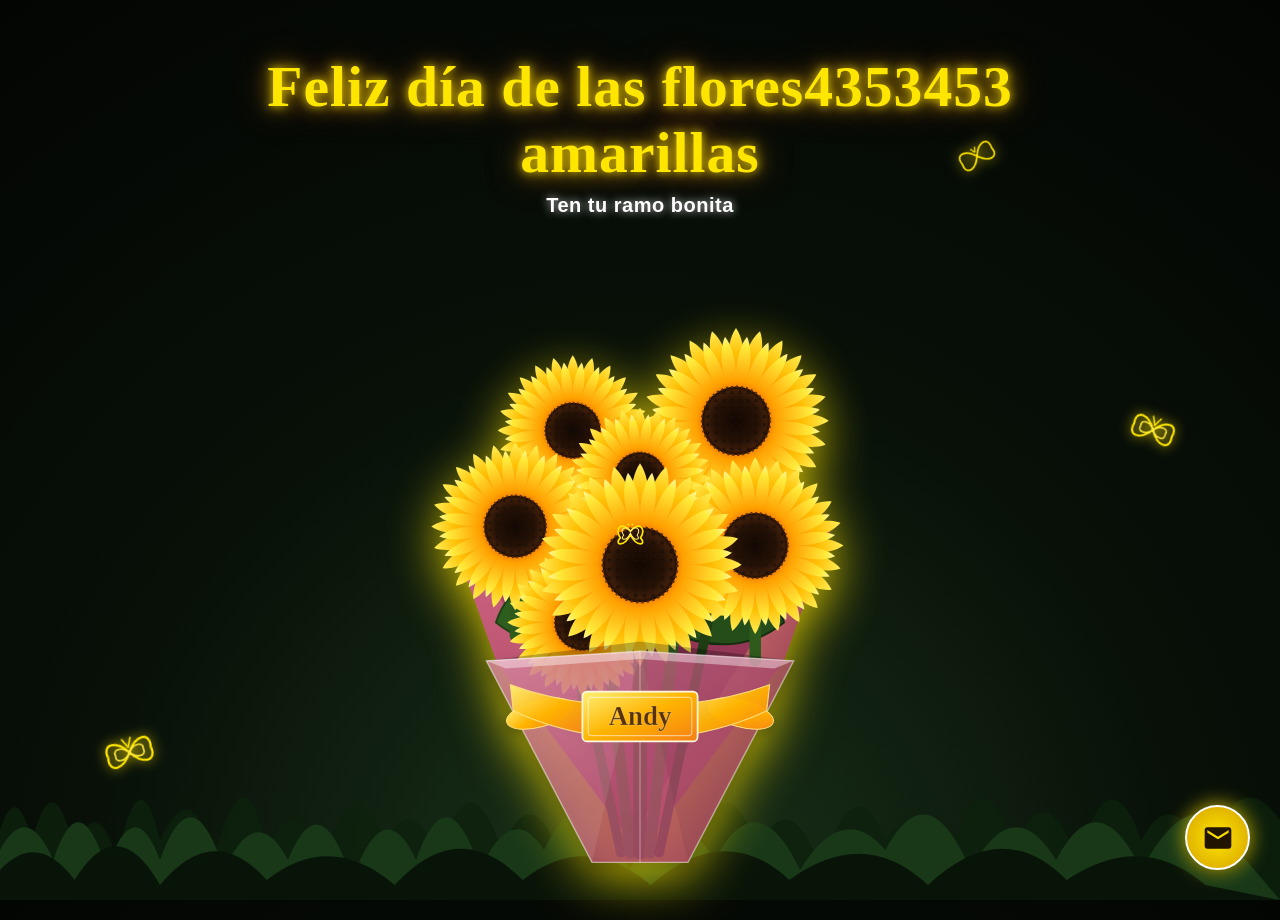
==== commit 0e9bbbbe: "Update main title in index.html" ====
--- a/index.html
+++ b/index.html
@@ -3,10 +3,7 @@
 <head>
     <meta charset="UTF-8">
     <meta name="viewport" content="width=device-width, initial-scale=1.0">
-    <title>Feliz Día de las Flores Amarillas</title>
-
-
-    
+    <title>Feliz Día de las Flores Amarillas23342234</title>
     <style>
         * {
             margin: 0;
@@ -47,9 +44,9 @@
         }
 
         @keyframes twinkle {
-            0%, 100% { opacity: 0; transform: scale(0.4); }
-            50% { opacity: 0.9; transform: scale(1.3); box-shadow: 0 0 8px #ffee55; }
-        }
+    0%, 100% { opacity: 0; }
+    50% { opacity: 0.8; }
+}
 
         .text-container {
             z-index: 20;
@@ -285,16 +282,6 @@
             background: #fff;
         }
 
-        /* Adaptación automática para celulares */
-        @media (prefers-reduced-motion: reduce) {
-            .bouquet-emergence-wrapper,
-            .bouquet-sway-wrapper,
-            .butterfly-glow,
-            .star {
-                animation-iteration-count: 1;
-            }
-        }
-
         @media (max-width: 600px) {
             body {
                 min-height: 100vh;
@@ -407,7 +394,7 @@
 
     <!-- Título Principal -->
     <div class="text-container">
-        <h1 class="main-title">Feliz día de las flores<br>amarillas</h1>
+        <h1 class="main-title">Feliz día de las flores4353453<br>amarillas</h1>
         <p class="subtitle">Ten tu ramo bonita</p>
     </div>
 
@@ -696,32 +683,37 @@
     <script>
         // 1. Generador dinámico de estrellas parpadeantes en el fondo
         function generateStarrySky() {
-            const starsContainer = document.getElementById('stars-container');
-            const totalStars = 120;
-
-            for (let i = 0; i < totalStars; i++) {
-                const star = document.createElement('div');
-                star.classList.add('star');
-
-                // Posiciones y tamaños aleatorios
-                const posX = Math.random() * 100;
-                const posY = Math.random() * 100;
-                const size = Math.random() * 2.5 + 1;
-
-                star.style.left = `${posX}%`;
-                star.style.top = `${posY}%`;
-                star.style.width = `${size}px`;
-                star.style.height = `${size}px`;
-
-                // Animaciones desfasadas para naturalidad
-                const duration = Math.random() * 3 + 2;
-                const delay = Math.random() * 4;
-                star.style.setProperty('--duration', `${duration}s`);
-                star.style.setProperty('--delay', `${delay}s`);
-
-                starsContainer.appendChild(star);
-            }
-        }
+    const starsContainer = document.getElementById('stars-container');
+    if (!starsContainer) return;
+    
+    // Reducimos el número de elementos para no saturar celulares
+    const totalStars = window.innerWidth < 600 ? 40 : 80;
+
+    const fragment = document.createDocumentFragment();
+
+    for (let i = 0; i < totalStars; i++) {
+        const star = document.createElement('div');
+        star.classList.add('star');
+
+        const posX = Math.random() * 100;
+        const posY = Math.random() * 100;
+        const size = Math.random() * 2 + 1;
+
+        star.style.left = `${posX}%`;
+        star.style.top = `${posY}%`;
+        star.style.width = `${size}px`;
+        star.style.height = `${size}px`;
+
+        const duration = Math.random() * 3 + 2;
+        const delay = Math.random() * 3;
+        star.style.setProperty('--duration', `${duration}s`);
+        star.style.setProperty('--delay', `${delay}s`);
+
+        fragment.appendChild(star);
+    }
+    
+    starsContainer.appendChild(fragment);
+}
 
         // 2. Control del Modal de Mensaje
         function setupModalEvents() {
@@ -751,4 +743,4 @@
         });
     </script>
 </body>
-</html>+</html>
